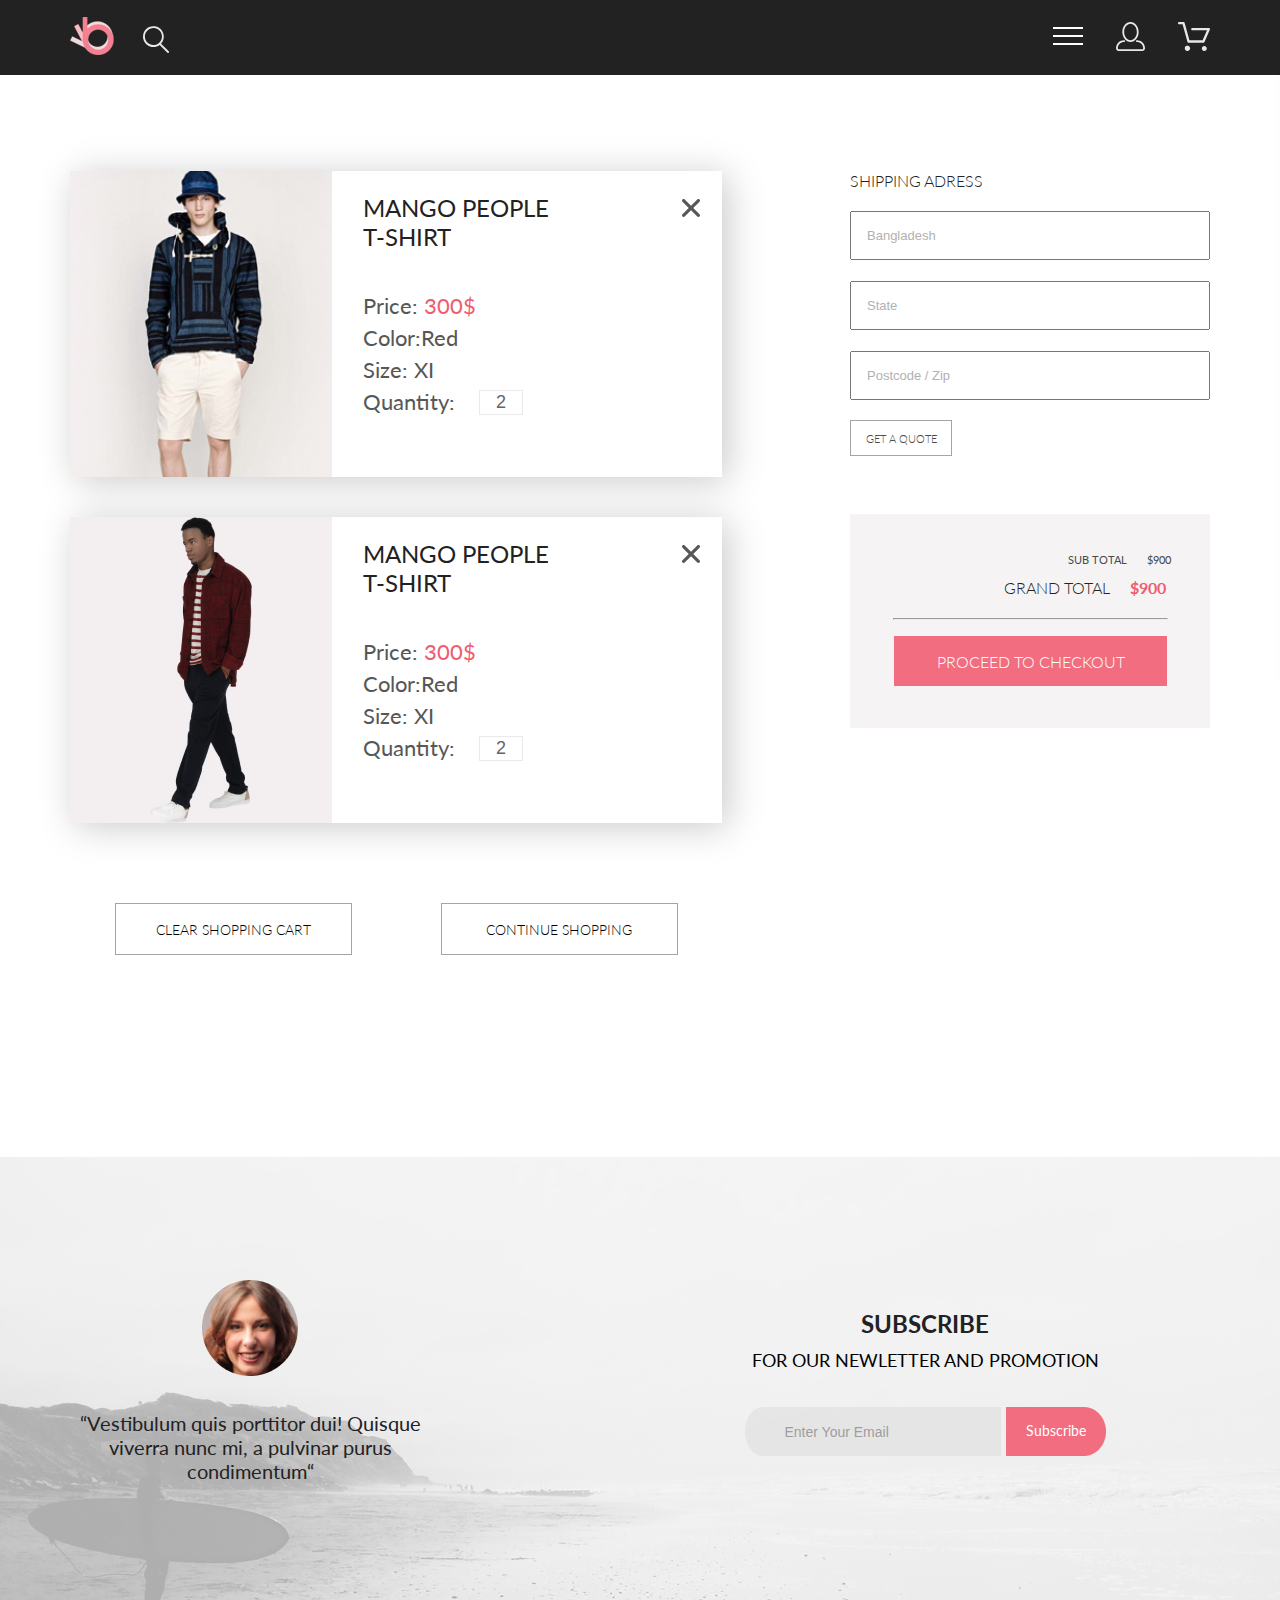
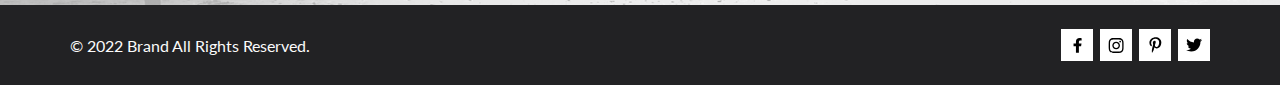
==== cart.html @ 1ca77658 "shop 5.6" ====
<!DOCTYPE html>
<html lang="en">

<head>
  <link rel="preconnect" href="https://fonts.googleapis.com">
  <link rel="preconnect" href="https://fonts.gstatic.com" crossorigin>
  <link href="https://fonts.googleapis.com/css2?family=Lato:wght@300;400;700;900&display=swap" rel="stylesheet">
  <meta charset="UTF-8">
  <meta http-equiv="X-UA-Compatible" content="IE=edge">
  <meta name="viewport" content="width=device-width, initial-scale=1.0">
  <title>Main page</title>
  <link rel="stylesheet" href="style.css">
</head>
<header class="header center">
  <div class="header_left">
    <a href="index.html"><img src="img/logo.png"></a>
    <div class="header_search">
      <input class="search" type="text" placeholder="What're we looking for ?">
      <input class="search_submit" type="submit">
    </div>
  </div>
  <div class="header_right">
    <input class="checkbox" type="checkbox">
    <div class="menu_btn">
      <span></span>
    </div>
    <div class="menu">
      <span class="menu_text">MENU</span>
      <ul><a href="catalog.html">Man</a>
        <li class="menu_list"><a class="menu_link" href="#">Accessories</a></li>
        <li class="menu_list"><a class="menu_link" href="#">Bags</a></li>
        <li class="menu_list"><a class="menu_link" href="#">Denim</a></li>
        <li class="menu_list"><a class="menu_link" href="#">T-Shirts</a></li>
      </ul>
      <ul><a href="product.html">Woman</a>
        <li class="menu_list"><a class="menu_link" href="#">Accessories</a></li>
        <li class="menu_list"><a class="menu_link" href="#">Jackets & Coats</a></li>
        <li class="menu_list"><a class="menu_link" href="#">Polos</a></li>
        <li class="menu_list"><a class="menu_link" href="#">T-Shirts</a></li>
      </ul>
      <ul><a href="#">Kids</a>
        <li class="menu_list"><a class="menu_link" href="#">Accessories</a></li>
        <li class="menu_list"><a class="menu_link" href="#">Jackets & Coats</a></li>
        <li class="menu_list"><a class="menu_link" href="#">Polos</a></li>
        <li class="menu_list"><a class="menu_link" href="#">T-Shirts</a></li>
        <li class="menu_list"><a class="menu_link" href="#">Shirts</a></li>
        <li class="menu_list"><a class="menu_link" href="#">Bags</a></li>
      </ul>
    </div>
    <a class="header_link" href="registration.html"><img src="img/login.svg"></a>
    <a class="header_link" href="cart.html"><img src="img/cart.svg" alt="cart"></a>
</header>
</div>
<div class="cart_content center">
  <div class="cart_card">
    <div class="cart">
      <img src="img/cart-img.jpg" alt="photo">
      <div class="cart_text">
        <a class="mango" href="product.html">MANGO PEOPLE T-SHIRT</a>
        <ul>
          <li>Price: <span class="price">300$</span></li>
          <li>Color:Red</li>
          <li>Size: XI</li>
          <li>Quantity: <input class="quantity" type="number" value="2"></li>
        </ul>
      </div>
      <div class="cart_close_btn"></div>
    </div>
    <div class="cart">
      <a class="cart_link" href="product.html"></a>
      <img class="cart_image" src="img/cart-img2.jpg" alt="photo">
      <div class="cart_text">
        <a class="mango" href="product.html">MANGO PEOPLE T-SHIRT</a>
        <ul>
          <li>Price: <span class="price">300$</span></li>
          <li>Color:Red</li>
          <li>Size: XI</li>
          <li>Quantity: <input class="quantity" type="number" value="2"></li>
        </ul>
      </div>
      <div class="cart_close_btn"></div>
    </div>
  </div>
  <div class="cart_form">
    <h2 class="cart_form_zag">SHIPPING ADRESS</h2>
    <input class="cart_form_text" type="text" name="sity" placeholder="Bangladesh">
    <input class="cart_form_text" type="text" name="state" placeholder="State">
    <input class="cart_form_text" type="text" name="zip" placeholder="Postcode / Zip">
    <a class="cart_form_but" href="#">GET A QUOTE</a>
    <div class="form_total">
      <div class="total_heading">
        <div class="sub_total">
          <h3>SUB TOTAL<span>$900</span></h3>
        </div>
        <div class="grand_total">
          <h2>GRAND TOTAL<span>$900</span></h2>
        </div>
      </div>
      <hr class="total_line">
      <a class="checkout_but" href="#">PROCEED TO CHECKOUT</a>
    </div>
  </div>
  <div class="cart_button_box center">
    <a class="cart_but" href="#">CLEAR SHOPPING CART</a>
    <a class="cart_but" href="#">CONTINUE SHOPPING</a>
  </div>
</div>
<footer class="center_footer center">
  <div class="center_footer_content_left">
    <img src="img/fotocontentleft.png" alt="photo">
    <p class="center_footer_text_left">“Vestibulum quis porttitor dui! Quisque viverra nunc mi, a pulvinar purus
      condimentum“</p>
  </div>
  <div class="center_footer_content_right">
    <h2 class="center_footer_content_zag">SUBSCRIBE</h2>
    <h3 class="center_footer_content_zag2">FOR OUR NEWLETTER AND PROMOTION</h3>
    <div class="form_subscribe"><input type="email" name="email" placeholder="Enter Your Email" class="input_icon">
      <a class="subscribe_button" href="#">Subscribe</a>
    </div>
  </div>
</footer>
<footer class="footer_bottom center">
  <div class="all_rights">&copy; 2022 Brand All Rights Reserved.</div>
  <div class="links_box">
    <a class="link" href="#"><svg width="9" height="15" viewBox="0 0 9 15" fill="none"
        xmlns="http://www.w3.org/2000/svg">
        <path
          d="M8.08836 8.28L8.50686 5.61602H5.89022V3.88729C5.89022 3.15847 6.25574 2.44806 7.42765 2.44806H8.61722V0.179975C8.61722 0.179975 7.53772 0 6.50561 0C4.35073 0 2.9422 1.27593 2.9422 3.5857V5.61602H0.546875V8.28H2.9422V14.72H5.89022V8.28H8.08836Z"
          fill="black" />
      </svg></a>
    <a class="link" href="#"><svg width="16" height="15" viewBox="0 0 16 15" fill="none"
        xmlns="http://www.w3.org/2000/svg">
        <path
          d="M8.13897 3.68159C6.02383 3.68159 4.31774 5.38491 4.31774 7.49663C4.31774 9.60835 6.02383 11.3117 8.13897 11.3117C10.2541 11.3117 11.9602 9.60835 11.9602 7.49663C11.9602 5.38491 10.2541 3.68159 8.13897 3.68159ZM8.13897 9.9769C6.77211 9.9769 5.65467 8.8646 5.65467 7.49663C5.65467 6.12866 6.76878 5.01636 8.13897 5.01636C9.50915 5.01636 10.6233 6.12866 10.6233 7.49663C10.6233 8.8646 9.50583 9.9769 8.13897 9.9769ZM13.0078 3.52554C13.0078 4.02026 12.6087 4.41538 12.1165 4.41538C11.621 4.41538 11.2252 4.01694 11.2252 3.52554C11.2252 3.03413 11.6243 2.63569 12.1165 2.63569C12.6087 2.63569 13.0078 3.03413 13.0078 3.52554ZM15.5386 4.42866C15.4821 3.23667 15.2094 2.18081 14.3347 1.31089C13.4634 0.440967 12.4058 0.168701 11.2119 0.108936C9.9814 0.039209 6.29321 0.039209 5.0627 0.108936C3.8721 0.165381 2.81453 0.437646 1.93987 1.30757C1.06522 2.17749 0.795836 3.23335 0.735973 4.42534C0.666134 5.65386 0.666134 9.33608 0.735973 10.5646C0.79251 11.7566 1.06522 12.8124 1.93987 13.6824C2.81453 14.5523 3.86878 14.8246 5.0627 14.8843C6.29321 14.9541 9.9814 14.9541 11.2119 14.8843C12.4058 14.8279 13.4634 14.5556 14.3347 13.6824C15.2061 12.8124 15.4788 11.7566 15.5386 10.5646C15.6085 9.33608 15.6085 5.65718 15.5386 4.42866ZM13.949 11.8828C13.6895 12.5335 13.1874 13.0349 12.5322 13.2972C11.5511 13.6857 9.22314 13.596 8.13897 13.596C7.05479 13.596 4.72348 13.6824 3.74573 13.2972C3.09389 13.0382 2.59171 12.5369 2.32898 11.8828C1.93987 10.9033 2.02967 8.57905 2.02967 7.49663C2.02967 6.41421 1.9432 4.08667 2.32898 3.1105C2.58838 2.45972 3.09056 1.95835 3.74573 1.69604C4.7268 1.30757 7.05479 1.39722 8.13897 1.39722C9.22314 1.39722 11.5545 1.31089 12.5322 1.69604C13.184 1.95503 13.6862 2.4564 13.949 3.1105C14.3381 4.08999 14.2483 6.41421 14.2483 7.49663C14.2483 8.57905 14.3381 10.9066 13.949 11.8828Z"
          fill="black" />
      </svg></a>
    <a href="#" class="link"><svg width="13" height="16" viewBox="0 0 13 16" fill="none"
        xmlns="http://www.w3.org/2000/svg">
        <path
          d="M6.74032 0.203125C3.55564 0.203125 0.408203 2.34063 0.408203 5.8C0.408203 8 1.63738 9.25 2.38233 9.25C2.68963 9.25 2.86655 8.3875 2.86655 8.14375C2.86655 7.85313 2.13091 7.23438 2.13091 6.025C2.13091 3.5125 4.03055 1.73125 6.4889 1.73125C8.60271 1.73125 10.1671 2.94062 10.1671 5.1625C10.1671 6.82187 9.50597 9.93437 7.36422 9.93437C6.59133 9.93437 5.93018 9.37188 5.93018 8.56563C5.93018 7.38438 6.74963 6.24062 6.74963 5.02187C6.74963 2.95312 3.835 3.32812 3.835 5.82812C3.835 6.35312 3.90018 6.93437 4.13298 7.4125C3.70463 9.26875 2.82931 12.0344 2.82931 13.9469C2.82931 14.5375 2.91311 15.1188 2.96899 15.7094C3.07452 15.8281 3.02175 15.8156 3.18316 15.7563C4.74757 13.6 4.69169 13.1781 5.3994 10.3562C5.78119 11.0875 6.76826 11.4812 7.55046 11.4812C10.8469 11.4812 12.3275 8.24688 12.3275 5.33125C12.3275 2.22813 9.66427 0.203125 6.74032 0.203125Z"
          fill="black" />
      </svg></a>
    <a href="#" class="link"><svg width="17" height="14" viewBox="0 0 17 14" fill="none"
        xmlns="http://www.w3.org/2000/svg">
        <path
          d="M14.417 3.74052C14.427 3.88264 14.427 4.0248 14.427 4.16692C14.427 8.50192 11.1498 13.4969 5.15986 13.4969C3.31448 13.4969 1.60022 12.9588 0.158203 12.0248C0.420396 12.0552 0.67247 12.0654 0.944752 12.0654C2.46741 12.0654 3.8691 11.5476 4.98843 10.6644C3.5565 10.6339 2.3565 9.68977 1.94305 8.39027C2.14475 8.4207 2.34642 8.44102 2.5582 8.44102C2.85063 8.44102 3.14308 8.40039 3.41533 8.32936C1.92291 8.02477 0.803551 6.70498 0.803551 5.11108V5.07048C1.23715 5.31414 1.74139 5.46642 2.2758 5.4867C1.39849 4.89786 0.823727 3.8928 0.823727 2.75573C0.823727 2.14661 0.985041 1.58823 1.26741 1.10092C2.87077 3.09077 5.28086 4.39023 7.98334 4.53239C7.93293 4.28873 7.90266 4.03495 7.90266 3.78114C7.90266 1.97402 9.35477 0.501953 11.1598 0.501953C12.0976 0.501953 12.9446 0.897891 13.5396 1.53748C14.2757 1.39536 14.9816 1.12123 15.6068 0.745609C15.3648 1.50705 14.8505 2.14664 14.1749 2.5527C14.8304 2.48167 15.4657 2.29889 16.0505 2.04511C15.6069 2.69483 15.0522 3.27348 14.417 3.74052Z"
          fill="black" />
      </svg></a>
  </div>
</footer>
</body>

</html>
---- style.css ----
@charset "UTF-8";
@-webkit-keyframes tracking-in-expand {
  0% {
    letter-spacing: -0.5em;
    opacity: 0;
  }
  40% {
    opacity: 0.6;
  }
  100% {
    opacity: 1;
  }
}

@keyframes tracking-in-expand {
  0% {
    letter-spacing: -0.5em;
    opacity: 0;
  }
  40% {
    opacity: 0.6;
  }
  100% {
    opacity: 1;
  }
}

@-webkit-keyframes fade-in-bck {
  0% {
    -webkit-transform: translateZ(80px);
    transform: translateZ(80px);
    opacity: 0;
  }
  100% {
    -webkit-transform: translateZ(0);
    transform: translateZ(0);
    opacity: 1;
  }
}

@keyframes fade-in-bck {
  0% {
    -webkit-transform: translateZ(80px);
    transform: translateZ(80px);
    opacity: 0;
  }
  100% {
    -webkit-transform: translateZ(0);
    transform: translateZ(0);
    opacity: 1;
  }
}

* {
  margin: 0;
  padding: 0;
}

body {
  font-family: "Lato", sans-serif;
}

a {
  text-decoration: none;
  font-style: normal;
  font-weight: 400;
  font-size: 16px;
  line-height: 19px;
  color: #f26376;
}

img {
  max-width: 100%;
}

.fashion {
  color: #f16d7f;
}

.center {
  padding-left: calc(50% - 570px);
  padding-right: calc(50% - 570px);
}

.header {
  min-height: 75px;
  background-color: #222222;
  display: -webkit-box;
  display: -ms-flexbox;
  display: flex;
  -webkit-box-orient: horizontal;
  -webkit-box-direction: normal;
      -ms-flex-direction: row;
          flex-direction: row;
  -ms-flex-wrap: wrap;
      flex-wrap: wrap;
  -webkit-box-pack: justify;
      -ms-flex-pack: justify;
          justify-content: space-between;
  -webkit-box-align: center;
      -ms-flex-align: center;
          align-items: center;
  position: -webkit-sticky;
  position: sticky;
  top: 0;
  z-index: 4;
}

.header_left {
  display: -webkit-box;
  display: -ms-flexbox;
  display: flex;
  position: relative;
  gap: 41px;
}

.search[type="text"] {
  height: 30px;
  font-size: 18px;
  display: inline-block;
  font-weight: 50;
  border: none;
  outline: none;
  color: #fff;
  padding: 3px;
  padding-left: 40px;
  width: 0;
  position: absolute;
  top: 5px;
  left: 70px;
  background: none;
  z-index: 2;
  -webkit-transition: width 0.4s cubic-bezier(0, 0.795, 0, 1);
  transition: width 0.4s cubic-bezier(0, 0.795, 0, 1);
  cursor: pointer;
}

.search[type="text"]:focus {
  width: 200px;
  z-index: 1;
  cursor: text;
}

.search_submit[type="submit"] {
  height: 30px;
  width: 30px;
  display: inline-block;
  color: red;
  background: url(img/search.svg) center center no-repeat;
  text-indent: -1000px;
  border: none;
  outline: none;
  position: absolute;
  top: 8px;
  left: 70px;
  z-index: 1;
  cursor: pointer;
  -webkit-transition: opacity 0.4s ease;
  transition: opacity 0.4s ease;
}

.header_right {
  display: -webkit-box;
  display: -ms-flexbox;
  display: flex;
  -webkit-box-pack: justify;
      -ms-flex-pack: justify;
          justify-content: space-between;
  gap: 33px;
}

.menu_btn {
  display: -webkit-box;
  display: -ms-flexbox;
  display: flex;
  top: 13px;
  left: 0;
  width: 30px;
  height: 30px;
  position: relative;
  z-index: 2;
}

.menu_btn > span,
.menu_btn > span::before,
.menu_btn > span::after {
  display: block;
  position: absolute;
  width: 100%;
  height: 2px;
  background-color: #fff;
  -webkit-transition-duration: 0.25s;
          transition-duration: 0.25s;
}

.menu_btn > span::before {
  content: "";
  top: -8px;
}

.menu_btn > span::after {
  content: "";
  top: 8px;
}

.checkbox:checked ~ .menu_btn > span {
  -webkit-transform: rotate(45deg);
          transform: rotate(45deg);
}

.checkbox:checked ~ .menu_btn > span::before {
  top: 0;
  -webkit-transform: rotate(0);
          transform: rotate(0);
}

.checkbox:checked ~ .menu_btn > span::after {
  top: 0;
  -webkit-transform: rotate(90deg);
          transform: rotate(90deg);
}

.menu li {
  list-style-type: none;
}

.menu_link {
  display: block;
  list-style-type: none;
  font-style: normal;
  font-weight: 400;
  font-size: 14px;
  line-height: 17px;
  color: #6f6e6e;
  margin-top: 12px;
  margin-bottom: 11px;
  padding-left: 22px;
}

.menu_link:hover {
  color: #f16d7f;
  -webkit-transition: all 0.5s;
  transition: all 0.5s;
}

.menu_text {
  font-style: normal;
  font-weight: 700;
  font-size: 14px;
  line-height: 17px;
  color: #000000;
  margin-bottom: 24px;
}

.menu {
  display: -webkit-box;
  display: -ms-flexbox;
  display: flex;
  -webkit-box-orient: vertical;
  -webkit-box-direction: normal;
      -ms-flex-direction: column;
          flex-direction: column;
  -webkit-box-pack: center;
      -ms-flex-pack: center;
          justify-content: center;
  position: fixed;
  -webkit-box-sizing: border-box;
          box-sizing: border-box;
  top: 75px;
  right: 0;
  width: 232px;
  padding: 32px;
  background: #ffffff;
  -webkit-transform: translate(110%);
          transform: translate(110%);
  -webkit-transition: -webkit-transform 0.5s;
  transition: -webkit-transform 0.5s;
  transition: transform 0.5s;
  transition: transform 0.5s, -webkit-transform 0.5s;
  -webkit-box-shadow: 6px 4px 35px rgba(0, 0, 0, 0.21);
          box-shadow: 6px 4px 35px rgba(0, 0, 0, 0.21);
  z-index: 1;
}

.checkbox {
  display: block;
  position: absolute;
  height: 30px;
  width: 30px;
  z-index: 3;
  opacity: 0;
  cursor: pointer;
}

.checkbox:checked ~ .menu {
  -webkit-transform: translate(0%);
          transform: translate(0%);
}

.top_content {
  background-color: #f1e4e6;
  padding-left: calc(50% - 800px);
  padding-right: calc(50% - 800px);
  display: -webkit-box;
  display: -ms-flexbox;
  display: flex;
}

.top_content_left {
  width: 50%;
}

.top_content_right {
  padding-left: 64px;
}

.top_content_zag {
  border-left: 12px solid #f16d7f;
  padding-left: 16px;
  margin-top: 48%;
  -webkit-animation: tracking-in-expand 1s cubic-bezier(0.215, 0.61, 0.355, 1) both;
          animation: tracking-in-expand 1s cubic-bezier(0.215, 0.61, 0.355, 1) both;
}

.top_content_title {
  font-style: normal;
  font-weight: 900;
  font-size: 48px;
  line-height: 58px;
  color: #222222;
}

.top_content_heading {
  font-style: normal;
  font-weight: 700;
  font-size: 32px;
  line-height: 38px;
  color: #222222;
}

.sale {
  display: -ms-grid;
  display: grid;
  gap: 30px;
  -ms-grid-columns: (1fr)[3];
      grid-template-columns: repeat(3, 1fr);
  margin-top: 64px;
  margin-bottom: 96px;
  opacity: 0;
  -webkit-transform: translateY(100%);
          transform: translateY(100%);
}

.sale.element-show {
  opacity: 1;
  -webkit-transition: all 1s;
  transition: all 1s;
  -webkit-transform: translateY(0%);
          transform: translateY(0%);
}

.sale_item {
  position: relative;
}

.sale_item_big {
  position: relative;
  grid-column: 1 / -1;
}

.sale_content {
  position: absolute;
  width: 100%;
  height: 100%;
  top: 0;
  left: 0;
  display: -webkit-box;
  display: -ms-flexbox;
  display: flex;
  -webkit-box-orient: vertical;
  -webkit-box-direction: normal;
      -ms-flex-direction: column;
          flex-direction: column;
  -webkit-box-pack: center;
      -ms-flex-pack: center;
          justify-content: center;
  -webkit-box-align: center;
      -ms-flex-align: center;
          align-items: center;
}

.sale_text {
  font-style: normal;
  font-weight: 400;
  font-size: 16px;
  line-height: 19px;
  text-align: center;
  color: #ffffff;
}

.sale_heading {
  font-style: normal;
  font-weight: 700;
  font-size: 24px;
  line-height: 29px;
  text-align: center;
  color: #f16d7f;
}

.featured_items {
  display: -ms-grid;
  display: grid;
  gap: 30px;
  -ms-grid-columns: (360px)[auto-fit];
      grid-template-columns: repeat(auto-fit, 360px);
  margin-top: 64px;
}

.button_cart {
  position: relative;
  display: none;
}

.featured_items_zag {
  text-align: center;
}

.featured_card_zag {
  display: block;
  font-style: normal;
  font-weight: 400;
  font-size: 13px;
  line-height: 16px;
  color: #000000;
  margin-top: 25px;
  margin-bottom: 16px;
  padding-left: 16px;
}

.featured_card_text {
  font-style: normal;
  font-weight: 300;
  font-size: 14px;
  line-height: 17px;
  color: #5d5d5d;
  margin-bottom: 16px;
  padding-left: 16px;
}

.featured_card_price {
  font-style: normal;
  font-weight: 400;
  font-size: 16px;
  line-height: 19px;
  color: #f16d7f;
  padding-left: 16px;
  padding-bottom: 19px;
}

.featured {
  font-style: normal;
  font-weight: 400;
  font-size: 30px;
  line-height: 36px;
}

.shop_for {
  font-style: normal;
  font-weight: 400;
  font-size: 14px;
  line-height: 17px;
  color: #9f9f9f;
  margin-bottom: 48px;
}

.items_card {
  position: relative;
  background: #f8f8f8;
}

.image_card {
  min-height: 420px;
  text-align: center;
  background: #f7e4e2;
}

.img_hover {
  height: 420px;
}

.items_card:hover .image_card {
  -webkit-filter: brightness(0.3);
          filter: brightness(0.3);
  -webkit-transition: all 0.5s;
  transition: all 0.5s;
}

.items_card:hover .add_cart {
  display: -webkit-box;
  display: -ms-flexbox;
  display: flex;
}

.add_cart:hover {
  -webkit-box-shadow: 0 0 3px #fff;
          box-shadow: 0 0 3px #fff;
}

.add_cart {
  position: absolute;
  top: 188px;
  left: 111px;
  width: 139px;
  height: 44px;
  gap: 11px;
  display: none;
  -webkit-box-pack: center;
      -ms-flex-pack: center;
          justify-content: center;
  -webkit-box-align: center;
      -ms-flex-align: center;
          align-items: center;
  border: 1px solid #fff;
  font-style: normal;
  font-weight: 400;
  font-size: 14px;
  line-height: 17px;
  color: #fff;
}

.browse_but {
  display: -webkit-box;
  display: -ms-flexbox;
  display: flex;
  -webkit-box-pack: center;
      -ms-flex-pack: center;
          justify-content: center;
}

.browse_button {
  display: inline-block;
  border: 1px solid #ff6a6a;
  padding: 15px 32px;
  margin-top: 48px;
}

.browse_button:hover {
  background-color: #f26376;
  font-style: normal;
  font-weight: 400;
  font-size: 16px;
  line-height: 19px;
  color: #ffffff;
  -webkit-transition: all 0.5s;
  transition: all 0.5s;
}

.top_footer {
  display: -ms-grid;
  display: grid;
  -ms-grid-columns: (1fr)[3];
      grid-template-columns: repeat(3, 1fr);
  gap: 30px;
  min-height: 341px;
  background: #222224;
  margin-top: 96px;
}

.top_footer_content {
  display: -webkit-box;
  display: -ms-flexbox;
  display: flex;
  -webkit-box-orient: vertical;
  -webkit-box-direction: normal;
      -ms-flex-direction: column;
          flex-direction: column;
  -webkit-box-pack: center;
      -ms-flex-pack: center;
          justify-content: center;
  -webkit-box-align: center;
      -ms-flex-align: center;
          align-items: center;
}

.top_footer_content_zag {
  font-style: normal;
  font-weight: 400;
  font-size: 19.96px;
  line-height: 24px;
  color: #fbfbfb;
  margin-top: 28px;
}

.top_footer_content_text {
  font-style: normal;
  font-weight: 300;
  font-size: 13.972px;
  line-height: 17px;
  text-align: center;
  color: #fbfbfb;
  margin-top: 16px;
}

.center_footer {
  display: -ms-grid;
  display: grid;
  -ms-grid-columns: (1fr)[2];
      grid-template-columns: repeat(2, 1fr);
  -ms-flex-line-pack: center;
      align-content: center;
  min-height: 448px;
  background-image: url(img/center_footer_background.png);
  background-repeat: no-repeat;
  background-size: cover;
  background-position: center bottom;
}

.center_footer_content_left {
  display: -webkit-box;
  display: -ms-flexbox;
  display: flex;
  -ms-flex-wrap: wrap;
      flex-wrap: wrap;
  -webkit-box-pack: center;
      -ms-flex-pack: center;
          justify-content: center;
  -ms-flex-line-pack: center;
      align-content: center;
  max-width: 360px;
}

.center_footer_text_left {
  max-width: 360px;
  font-style: normal;
  font-weight: 400;
  font-size: 20px;
  line-height: 24px;
  text-align: center;
  color: #222224;
  margin-top: 35px;
}

.center_footer_content_right {
  display: -webkit-box;
  display: -ms-flexbox;
  display: flex;
  -ms-flex-wrap: wrap;
      flex-wrap: wrap;
  -webkit-box-pack: center;
      -ms-flex-pack: center;
          justify-content: center;
  -ms-flex-line-pack: center;
      align-content: center;
  -webkit-box-orient: vertical;
  -webkit-box-direction: normal;
      -ms-flex-direction: column;
          flex-direction: column;
  min-height: 155px;
}

.center_footer_content_zag {
  font-style: normal;
  font-weight: 700;
  font-size: 24px;
  line-height: 167.2%;
  text-align: center;
  color: #222224;
}

.center_footer_content_zag2 {
  font-style: normal;
  font-weight: 400;
  font-size: 18px;
  line-height: 167.2%;
  text-align: center;
}

.input_icon {
  border: none;
  background: url(img/input.icon.png) no-repeat;
  padding: 17px 40px;
  font-style: normal;
  font-weight: 400;
  font-size: 14px;
  line-height: 17px;
  color: #222224;
  opacity: 0.67;
}

.input_icon:focus {
  outline: 0;
  outline-offset: 0;
}

.form_subscribe {
  display: -webkit-box;
  display: -ms-flexbox;
  display: flex;
  margin-top: 32px;
}

.subscribe_button {
  background-image: url(img/subscribe.png);
  background-repeat: no-repeat;
  text-align: center;
  font-style: normal;
  font-weight: 400;
  font-size: 14px;
  line-height: 47px;
  color: #ffffff;
  width: 100px;
  -webkit-transition: all 0.3s ease-out;
  transition: all 0.3s ease-out;
}

.subscribe_button:hover {
  -webkit-transform: translate(10px, 0px);
          transform: translate(10px, 0px);
}

.footer_bottom {
  display: -webkit-box;
  display: -ms-flexbox;
  display: flex;
  -webkit-box-pack: justify;
      -ms-flex-pack: justify;
          justify-content: space-between;
  -webkit-box-align: center;
      -ms-flex-align: center;
          align-items: center;
  min-height: 80px;
  background: #222224;
}

.all_rights {
  display: -webkit-box;
  display: -ms-flexbox;
  display: flex;
  font-style: normal;
  font-weight: 400;
  font-size: 16px;
  line-height: 19px;
  color: #fbfbfb;
}

.links_box {
  display: -ms-grid;
  display: grid;
  -ms-grid-columns: (1fr)[4];
      grid-template-columns: repeat(4, 1fr);
  gap: 7px;
}

.link {
  display: -webkit-box;
  display: -ms-flexbox;
  display: flex;
  -webkit-box-pack: center;
      -ms-flex-pack: center;
          justify-content: center;
  -webkit-box-align: center;
      -ms-flex-align: center;
          align-items: center;
  width: 32px;
  height: 32px;
  background-color: #fff;
}

.link:hover {
  background-color: #f26376;
  fill: white;
}

.link:hover path {
  fill: white;
}

/*Страница Catalog*/
.arrivals {
  display: -webkit-box;
  display: -ms-flexbox;
  display: flex;
  -webkit-box-align: center;
      -ms-flex-align: center;
          align-items: center;
  -webkit-box-pack: justify;
      -ms-flex-pack: justify;
          justify-content: space-between;
  min-height: 148px;
  background: #f8f3f4;
}

.new_arr {
  font-style: normal;
  font-weight: 400;
  font-size: 24px;
  line-height: 29px;
  color: #f16d7f;
}

.breadcrumb ul {
  display: -webkit-box;
  display: -ms-flexbox;
  display: flex;
  list-style-type: none;
  margin: 5px;
}

.breadcrumb li {
  font-style: normal;
  font-weight: 300;
  font-size: 14px;
  line-height: 17px;
  color: #636363;
}

.breadcrumb li:last-child a {
  color: #f16d7f;
  font-weight: 700;
}

.breadcrumb li:not(:last-child)::after {
  content: "/";
  padding-right: 8px;
  padding-left: 8px;
}

.breadcrumb a {
  font-style: normal;
  font-weight: 300;
  font-size: 14px;
  line-height: 17px;
  color: #636363;
}

.breadcrumb a:hover {
  color: #f16d7f;
  -webkit-transition: all 0.5s;
  transition: all 0.5s;
}

summary {
  display: block;
}

summary::-webkit-details-marker {
  display: none;
}

.navbar {
  display: -ms-grid;
  display: grid;
  -ms-grid-columns: (1fr)[3];
      grid-template-columns: repeat(3, 1fr);
  gap: 40px;
  margin-top: 51px;
}

.filter_box {
  display: -webkit-box;
  display: -ms-flexbox;
  display: flex;
  position: relative;
  cursor: pointer;
  max-width: 85px;
}

.filter_box .main_s {
  list-style: none;
  font-style: normal;
  font-weight: 600;
  font-size: 14px;
  line-height: 17px;
  color: #000000;
  outline: none;
}

.filter_box .filter_content {
  position: absolute;
  top: 0px;
  padding: 16px;
  -webkit-box-sizing: border-box;
          box-sizing: border-box;
  min-inline-size: -webkit-max-content;
  min-inline-size: -moz-max-content;
  min-inline-size: max-content;
  background-color: #fff;
  -webkit-box-shadow: 6px 4px 35px rgba(0, 0, 0, 0.21);
          box-shadow: 6px 4px 35px rgba(0, 0, 0, 0.21);
  min-height: 190px;
  min-width: 360px;
  z-index: 2;
}

.filter_content details[open] {
  color: #ef5b70;
}

.filter_box details[open] .main_s::before {
  position: fixed;
  top: 0;
  right: 0;
  bottom: 0;
  left: 0;
  content: "";
  cursor: default;
}

.filter_box li {
  list-style-type: none;
  margin: 11px;
}

.filter_link {
  font-style: normal;
  font-weight: 400;
  font-size: 14px;
  line-height: 17px;
  color: #6f6e6e;
  margin-left: 33px;
}

.filter_link:hover {
  color: #ef5b70;
}

.filter_zag {
  font-style: normal;
  font-weight: 600;
  font-size: 14px;
  line-height: 17px;
  color: #ef5b70;
}

.filter_but {
  display: -webkit-box;
  display: -ms-flexbox;
  display: flex;
  font-style: normal;
  font-weight: 400;
  font-size: 14px;
  line-height: 17px;
  padding: 11px;
  border-left: 5px solid #ef5b70;
  border-bottom: 1px solid #ebebeb;
  outline: none;
}

.filter_box_center {
  display: -webkit-box;
  display: -ms-flexbox;
  display: flex;
  position: relative;
}

.filter_box_center summary {
  outline: none;
  cursor: pointer;
}

.filter_box_trending {
  display: -webkit-box;
  display: -ms-flexbox;
  display: flex;
  font-style: normal;
  font-weight: 400;
  font-size: 14px;
  line-height: 17px;
  color: #6f6e6e;
}

.filter_box_size {
  display: -webkit-box;
  display: -ms-flexbox;
  display: flex;
  font-style: normal;
  font-weight: 400;
  font-size: 14px;
  line-height: 17px;
  color: #6f6e6e;
  margin-left: 20px;
  margin-right: 20px;
}

.filter_box_size .filter_box_size_content {
  position: absolute;
  width: 80px;
  height: 103px;
  top: 25px;
  left: 140px;
  min-inline-size: -webkit-max-content;
  min-inline-size: -moz-max-content;
  min-inline-size: max-content;
  padding: 9px;
  z-index: 2;
  background: #ffffff;
  -webkit-box-shadow: 6px 4px 35px rgba(0, 0, 0, 0.21);
          box-shadow: 6px 4px 35px rgba(0, 0, 0, 0.21);
}

.filter_box_size li {
  list-style-type: none;
  margin: 9px;
}

.size_checkbox {
  margin-right: 10px;
}

.filter_box_price {
  display: -webkit-box;
  display: -ms-flexbox;
  display: flex;
  font-style: normal;
  font-weight: 400;
  font-size: 14px;
  line-height: 17px;
  color: #6f6e6e;
}

.filter_box_price_content {
  position: absolute;
  right: 65px;
}

.pagination_box {
  display: -webkit-box;
  display: -ms-flexbox;
  display: flex;
  -webkit-box-pack: center;
      -ms-flex-pack: center;
          justify-content: center;
  -webkit-box-align: center;
      -ms-flex-align: center;
          align-items: center;
  margin-top: 48px;
}

.pagination_link {
  margin: 12px;
  font-style: normal;
  font-weight: 300;
  font-size: 16px;
  line-height: 19px;
  color: #c4c4c4;
}

.pagination_link:hover {
  color: #ef5b70;
}

.pagination {
  display: -webkit-box;
  display: -ms-flexbox;
  display: flex;
  -webkit-box-pack: center;
      -ms-flex-pack: center;
          justify-content: center;
  -webkit-box-align: center;
      -ms-flex-align: center;
          align-items: center;
  width: 283px;
  height: 44px;
  border: 1px solid #ebebeb;
  border-radius: 5px;
}

/*Страница Registration*/
.registration {
  display: -webkit-box;
  display: -ms-flexbox;
  display: flex;
  -webkit-box-align: center;
      -ms-flex-align: center;
          align-items: center;
  -webkit-box-pack: justify;
      -ms-flex-pack: justify;
          justify-content: space-between;
  min-height: 148px;
  background: #f8f3f4;
  margin-bottom: 132px;
}

.reg {
  font-style: normal;
  font-weight: 400;
  font-size: 24px;
  line-height: 29px;
  color: #f16d7f;
}

.main_form {
  display: -webkit-box;
  display: -ms-flexbox;
  display: flex;
  -webkit-box-pack: justify;
      -ms-flex-pack: justify;
          justify-content: space-between;
  -webkit-box-align: baseline;
      -ms-flex-align: baseline;
          align-items: baseline;
}

.form {
  display: -webkit-box;
  display: -ms-flexbox;
  display: flex;
  -webkit-box-orient: vertical;
  -webkit-box-direction: normal;
      -ms-flex-direction: column;
          flex-direction: column;
  max-width: 360px;
}

.label_text {
  width: 360px;
  height: 45px;
  margin-bottom: 20px;
  border: 1px solid #a4a4a4;
  padding-left: 17px;
  outline: none;
}

.text_form {
  font-style: normal;
  font-weight: 300;
  font-size: 16px;
  line-height: 19px;
  color: #222222;
  margin-bottom: 20px;
}

.label_text::-webkit-input-placeholder {
  font-style: normal;
  font-weight: 300;
  font-size: 13px;
  line-height: 16px;
  color: #b1b1b1;
}

.label_text:-ms-input-placeholder {
  font-style: normal;
  font-weight: 300;
  font-size: 13px;
  line-height: 16px;
  color: #b1b1b1;
}

.label_text::-ms-input-placeholder {
  font-style: normal;
  font-weight: 300;
  font-size: 13px;
  line-height: 16px;
  color: #b1b1b1;
}

.label_text::placeholder {
  font-style: normal;
  font-weight: 300;
  font-size: 13px;
  line-height: 16px;
  color: #b1b1b1;
}

.radio_box {
  display: -webkit-box;
  display: -ms-flexbox;
  display: flex;
  margin-top: 32px;
  margin-bottom: 35px;
}

.gender {
  font-style: normal;
  font-weight: 300;
  font-size: 11px;
  line-height: 13px;
  color: #000000;
  margin-left: 10px;
  margin-right: 20px;
}

.form_info {
  display: -webkit-box;
  display: -ms-flexbox;
  display: flex;
  -webkit-box-orient: vertical;
  -webkit-box-direction: normal;
      -ms-flex-direction: column;
          flex-direction: column;
  font-style: normal;
  font-weight: 300;
  font-size: 13px;
  line-height: 16px;
  color: #b1b1b1;
  max-width: 652px;
}

.join_but {
  display: -webkit-box;
  display: -ms-flexbox;
  display: flex;
  -webkit-box-align: center;
      -ms-flex-align: center;
          align-items: center;
  -webkit-box-pack: center;
      -ms-flex-pack: center;
          justify-content: center;
  margin-top: 39px;
  background: #f16d7f;
  font-style: normal;
  font-weight: 400;
  font-size: 14px;
  line-height: 17px;
  color: #ffffff;
  width: 167px;
  height: 50px;
  -webkit-transition: all 0.3s ease-out;
  transition: all 0.3s ease-out;
}

.join_but:hover {
  -webkit-transform: translate(10px, 0px);
  transform: translate(10px, 0px);
}

.info_zag {
  font-style: normal;
  font-weight: 300;
  font-size: 24px;
  line-height: 29px;
  color: #000000;
  margin-bottom: 22px;
}

.info_text {
  font-style: normal;
  font-weight: 300;
  font-size: 24px;
  line-height: 29px;
  color: #000000;
  margin-bottom: 21px;
}

/*Страница корзины*/
.cart_content {
  display: -ms-grid;
  display: grid;
  -ms-grid-columns: (1fr)[2];
      grid-template-columns: repeat(2, 1fr);
  margin-top: 96px;
  margin-bottom: 73px;
}

.cart_card {
  display: -webkit-box;
  display: -ms-flexbox;
  display: flex;
  -ms-flex-wrap: wrap;
      flex-wrap: wrap;
  max-width: 652px;
  margin-bottom: 40px;
  margin-right: 128px;
}

.cart {
  display: -webkit-box;
  display: -ms-flexbox;
  display: flex;
  -ms-flex-wrap: wrap;
      flex-wrap: wrap;
  position: relative;
  min-width: 652px;
  min-height: 306px;
  margin-bottom: 40px;
  -webkit-box-shadow: 6px 4px 35px rgba(0, 0, 0, 0.21);
          box-shadow: 6px 4px 35px rgba(0, 0, 0, 0.21);
  -webkit-transition: all 0.5s ease-out;
  transition: all 0.5s ease-out;
}

.cart:hover {
  -webkit-transform: scale(1.05);
  transform: scale(1.05);
}

.cart_link {
  display: block;
}

.cart_text {
  margin-left: 31px;
  margin-top: 22px;
  padding-bottom: 62px;
}

.cart_close_btn {
  position: absolute;
  top: 28px;
  right: 22px;
  width: 18px;
  height: 18px;
  cursor: pointer;
  background-image: url(img/close.svg);
}

.cart_text ul {
  display: -webkit-box;
  display: -ms-flexbox;
  display: flex;
  -webkit-box-orient: vertical;
  -webkit-box-direction: normal;
      -ms-flex-direction: column;
          flex-direction: column;
  list-style-type: none;
  margin-top: 42px;
  gap: 6px;
  font-style: normal;
  font-weight: 400;
  font-size: 22px;
  line-height: 26px;
  color: #575757;
}

.cart_text li:last-child {
  display: -webkit-box;
  display: -ms-flexbox;
  display: flex;
  -webkit-box-align: center;
      -ms-flex-align: center;
          align-items: center;
  gap: 24px;
}

.mango {
  display: block;
  max-width: 200px;
  font-style: normal;
  font-weight: 400;
  font-size: 24px;
  line-height: 29px;
  color: #222222;
}

.price {
  font-style: normal;
  font-weight: 400;
  font-size: 22px;
  line-height: 26px;
  color: #ef5b70;
}

.quantity {
  display: -webkit-box;
  display: -ms-flexbox;
  display: flex;
  text-align: center;
  width: 44px;
  height: 25px;
  outline: none;
  border: 1px solid #eaeaea;
  font-style: normal;
  font-weight: 400;
  font-size: 18px;
  line-height: 22px;
  color: #656565;
  size: 22px;
  -webkit-box-sizing: border-box;
          box-sizing: border-box;
}

input[type="number"]::-webkit-inner-spin-button,
input[type="number"]::-webkit-outer-spin-button {
  -webkit-appearance: none;
  -moz-appearance: none;
  appearance: none;
  margin: 0;
}

.cart_button_box {
  display: -webkit-box;
  display: -ms-flexbox;
  display: flex;
  max-width: 652px;
  -ms-flex-pack: distribute;
      justify-content: space-around;
  margin-bottom: 129px;
}

.cart_but {
  display: -webkit-box;
  display: -ms-flexbox;
  display: flex;
  -webkit-box-pack: center;
      -ms-flex-pack: center;
          justify-content: center;
  -webkit-box-align: center;
      -ms-flex-align: center;
          align-items: center;
  font-style: normal;
  font-weight: 300;
  font-size: 14px;
  line-height: 17px;
  color: #000000;
  border: 1px solid #a4a4a4;
  width: 235px;
  height: 50px;
}

.cart_form {
  display: -webkit-box;
  display: -ms-flexbox;
  display: flex;
  -webkit-box-orient: vertical;
  -webkit-box-direction: normal;
      -ms-flex-direction: column;
          flex-direction: column;
}

.cart_form_text {
  display: -webkit-box;
  display: -ms-flexbox;
  display: flex;
  margin-top: 21px;
  max-height: 44px;
  outline: none;
  padding: 15px;
}

.cart_form_text::-webkit-input-placeholder {
  font-style: normal;
  font-weight: 300;
  font-size: 13px;
  line-height: 16px;
  color: #b1b1b1;
}

.cart_form_text:-ms-input-placeholder {
  font-style: normal;
  font-weight: 300;
  font-size: 13px;
  line-height: 16px;
  color: #b1b1b1;
}

.cart_form_text::-ms-input-placeholder {
  font-style: normal;
  font-weight: 300;
  font-size: 13px;
  line-height: 16px;
  color: #b1b1b1;
}

.cart_form_text::placeholder {
  font-style: normal;
  font-weight: 300;
  font-size: 13px;
  line-height: 16px;
  color: #b1b1b1;
}

.cart_form_zag {
  font-style: normal;
  font-weight: 300;
  font-size: 16px;
  line-height: 19px;
  color: #222222;
}

.cart_form_but {
  display: -webkit-box;
  display: -ms-flexbox;
  display: flex;
  -webkit-box-align: center;
      -ms-flex-align: center;
          align-items: center;
  -webkit-box-pack: center;
      -ms-flex-pack: center;
          justify-content: center;
  font-style: normal;
  font-weight: 300;
  font-size: 11px;
  line-height: 13px;
  color: #4a4a4a;
  border: 1px solid #a4a4a4;
  min-width: 100px;
  min-height: 34px;
  margin-right: auto;
  margin-top: 20px;
}

.form_total {
  display: -webkit-box;
  display: -ms-flexbox;
  display: flex;
  position: relative;
  margin-top: 58px;
  background: #f5f3f3;
  min-width: 360px;
  min-height: 214px;
}

.checkout_but {
  position: absolute;
  top: 122px;
  left: 44px;
  display: -webkit-box;
  display: -ms-flexbox;
  display: flex;
  -webkit-box-pack: center;
      -ms-flex-pack: center;
          justify-content: center;
  -webkit-box-align: center;
      -ms-flex-align: center;
          align-items: center;
  background: #f16d7f;
  font-style: normal;
  font-weight: 300;
  font-size: 16px;
  line-height: 19px;
  color: #ffffff;
  width: 273px;
  height: 50px;
}

.sub_total h3 {
  position: absolute;
  top: 39px;
  left: 218px;
  font-style: normal;
  font-weight: 400;
  font-size: 11px;
  line-height: 13px;
  color: #4a4a4a;
  margin-bottom: 12px;
}

.sub_total span {
  margin-left: 20px;
}

.grand_total h2 {
  position: absolute;
  top: 64px;
  left: 154px;
  font-style: normal;
  font-weight: 300;
  font-size: 16px;
  line-height: 19px;
  color: #222222;
}

.grand_total span {
  margin-left: 20px;
  color: #ef5b70;
  font-weight: 700;
}

.total_line {
  position: absolute;
  top: 104px;
  left: 43px;
  display: -webkit-box;
  display: -ms-flexbox;
  display: flex;
  min-width: 273px;
}

/*Страница продукты*/
.product_items {
  display: -ms-grid;
  display: grid;
  -ms-grid-columns: (1fr)[3];
      grid-template-columns: repeat(3, 1fr);
  gap: 30px;
  margin-bottom: 128px;
}

.slider {
  min-height: 777px;
  background: #f7f7f7;
  position: relative;
  display: -webkit-box;
  display: -ms-flexbox;
  display: flex;
  -webkit-box-pack: center;
      -ms-flex-pack: center;
          justify-content: center;
  -webkit-box-align: center;
      -ms-flex-align: center;
          align-items: center;
}

.slider .slider_img {
  -webkit-animation: fade-in-bck 1s cubic-bezier(0.39, 0.575, 0.565, 1) both;
          animation: fade-in-bck 1s cubic-bezier(0.39, 0.575, 0.565, 1) both;
}

.arrow_left {
  display: -webkit-box;
  display: -ms-flexbox;
  display: flex;
  -webkit-box-pack: center;
      -ms-flex-pack: center;
          justify-content: center;
  -webkit-box-align: center;
      -ms-flex-align: center;
          align-items: center;
  position: absolute;
  top: 365px;
  left: 0;
  width: 47px;
  height: 47px;
  background: rgba(42, 42, 42, 0.15);
  cursor: pointer;
}

.arrow_left :hover {
  fill: #ef5b70;
  -webkit-transition: all 0.5s;
  transition: all 0.5s;
}

.arrow_right {
  display: -webkit-box;
  display: -ms-flexbox;
  display: flex;
  -webkit-box-pack: center;
      -ms-flex-pack: center;
          justify-content: center;
  -webkit-box-align: center;
      -ms-flex-align: center;
          align-items: center;
  position: absolute;
  top: 365px;
  right: 0;
  width: 47px;
  height: 47px;
  background: rgba(42, 42, 42, 0.15);
  cursor: pointer;
}

.arrow_right :hover {
  fill: #ef5b70;
  -webkit-transition: all 0.5s;
  transition: all 0.5s;
}

.product_info {
  display: -webkit-box;
  display: -ms-flexbox;
  display: flex;
  -webkit-box-orient: vertical;
  -webkit-box-direction: normal;
      -ms-flex-direction: column;
          flex-direction: column;
  -webkit-box-align: center;
      -ms-flex-align: center;
          align-items: center;
  max-width: 1140px;
  background-color: #fff;
  border: 1px solid #eaeaea;
  padding-top: 64px;
  padding-bottom: 64px;
  margin: -65px auto 0;
  position: relative;
  z-index: 2;
  margin-bottom: 130px;
  opacity: 0;
  -webkit-transform: translateY(100%);
          transform: translateY(100%);
}

.product_info .woman {
  font-style: normal;
  font-weight: 300;
  font-size: 14px;
  line-height: 17px;
  color: #f16d7f;
}

.product_info .product_info_line {
  background: #ef5b70;
  height: 3px;
  width: 63px;
  border: none;
  margin-top: 12px;
  margin-bottom: 12px;
}

.product_info .moschino {
  font-style: normal;
  font-weight: 300;
  font-size: 18px;
  line-height: 22px;
  color: #4d4d4d;
}

.product_info .product_info_text {
  font-style: normal;
  font-weight: 300;
  font-size: 14px;
  line-height: 17px;
  text-align: center;
  color: #5e5e5e;
  max-width: 555px;
  margin-top: 48px;
}

.product_info .product_info_text_price {
  font-style: normal;
  font-weight: 300;
  font-size: 24px;
  line-height: 29px;
  color: #ef5b70;
  margin-top: 33px;
}

.product_info .product_info_line_big {
  width: 641px;
  border: 1px solid #eaeaea;
  margin-top: 65px;
  margin-bottom: 65px;
}

.product_info .add_to_cart {
  display: -webkit-box;
  display: -ms-flexbox;
  display: flex;
  -webkit-box-pack: center;
      -ms-flex-pack: center;
          justify-content: center;
  -webkit-box-align: center;
      -ms-flex-align: center;
          align-items: center;
  width: 211px;
  height: 47px;
  border: 1px solid #ff6a6a;
  background: #ffffff;
  font-style: normal;
  font-weight: 400;
  font-size: 16px;
  line-height: 19px;
  color: #f26376;
  margin-top: 64px;
  gap: 22px;
  -webkit-transition: all 0.3s;
  transition: all 0.3s;
}

.product_info .add_to_cart:hover {
  background: #f26376;
  color: #fff;
}

.product_info .add_to_cart:hover path {
  fill: white;
}

.product_info.element-show {
  opacity: 1;
  -webkit-transition: 1.5s;
  transition: 1.5s;
  -webkit-transform: translateY(0%);
          transform: translateY(0%);
}

/*Медиа-запросы*/
@media (max-width: 1024px) {
  .center {
    padding-left: calc(50% - 368px);
    padding-right: calc(50% - 368px);
  }
  .top_content_zag {
    margin-top: 0;
    width: 311px;
  }
  .top_content_right {
    display: -webkit-box;
    display: -ms-flexbox;
    display: flex;
    -webkit-box-align: center;
        -ms-flex-align: center;
            align-items: center;
    padding-left: 39px;
  }
  .top_content_title {
    font-size: 44px;
    line-height: 53px;
  }
  .top_content_heading {
    font-size: 24px;
    line-height: 29px;
  }
  .featured_items {
    gap: 16px;
  }
  .sale {
    gap: 20px;
  }
  .top_footer {
    margin-top: 65px;
  }
  .top_footer {
    -ms-grid-rows: (1fr)[3];
        grid-template-rows: repeat(3, 1fr);
    -ms-grid-columns: none;
        grid-template-columns: none;
    -webkit-box-pack: center;
        -ms-flex-pack: center;
            justify-content: center;
    gap: 48px;
    padding-top: 48px;
    padding-bottom: 48px;
  }
  .top_footer_content {
    max-width: 360px;
    max-height: 134px;
  }
  .center_footer {
    -ms-grid-rows: (1fr)[2];
        grid-template-rows: repeat(2, 1fr);
    -ms-grid-columns: none;
        grid-template-columns: none;
    -webkit-box-pack: center;
        -ms-flex-pack: center;
            justify-content: center;
    gap: 48px;
  }
  .center_footer_content_left {
    margin-top: 64px;
  }
  .center_footer_content_right {
    margin-bottom: 140px;
  }
  .center_footer_text_left {
    margin-top: 30px;
  }
  .form_subscribe {
    margin-top: 27px;
  }
  .all_rights {
    margin-left: 16px;
  }
  .links_box {
    margin-right: 16px;
  }
}

@media (max-width: 767px) {
  .center {
    padding-left: calc(50% - 172px);
    padding-right: calc(50% - 172px);
  }
  .header_link {
    display: none;
  }
  .sale {
    -ms-grid-columns: (1fr)[1];
        grid-template-columns: repeat(1, 1fr);
    -webkit-box-pack: center;
        -ms-flex-pack: center;
            justify-content: center;
    -webkit-transform: none !important;
            transform: none !important;
    -webkit-animation: none !important;
            animation: none !important;
    -webkit-transition: none !important;
    transition: none !important;
  }
  .top_content {
    min-height: 375px;
    -webkit-box-align: baseline;
        -ms-flex-align: baseline;
            align-items: baseline;
    -webkit-box-pack: center;
        -ms-flex-pack: center;
            justify-content: center;
  }
  .top_content_left {
    display: none;
  }
  .top_content_zag {
    margin-top: 148px;
  }
  .checkbox:checked ~ .menu {
    -webkit-transform: translate(0%);
            transform: translate(0%);
  }
  .sale_item {
    width: 360px;
    height: 260px;
  }
  .sale_item_big {
    max-width: 360px;
    min-height: 111px;
  }
  .featured_items {
    -webkit-box-pack: center;
        -ms-flex-pack: center;
            justify-content: center;
  }
  .links_box {
    display: none;
  }
  .footer_bottom {
    -webkit-box-pack: center;
        -ms-flex-pack: center;
            justify-content: center;
  }
}
/*# sourceMappingURL=style.css.map */
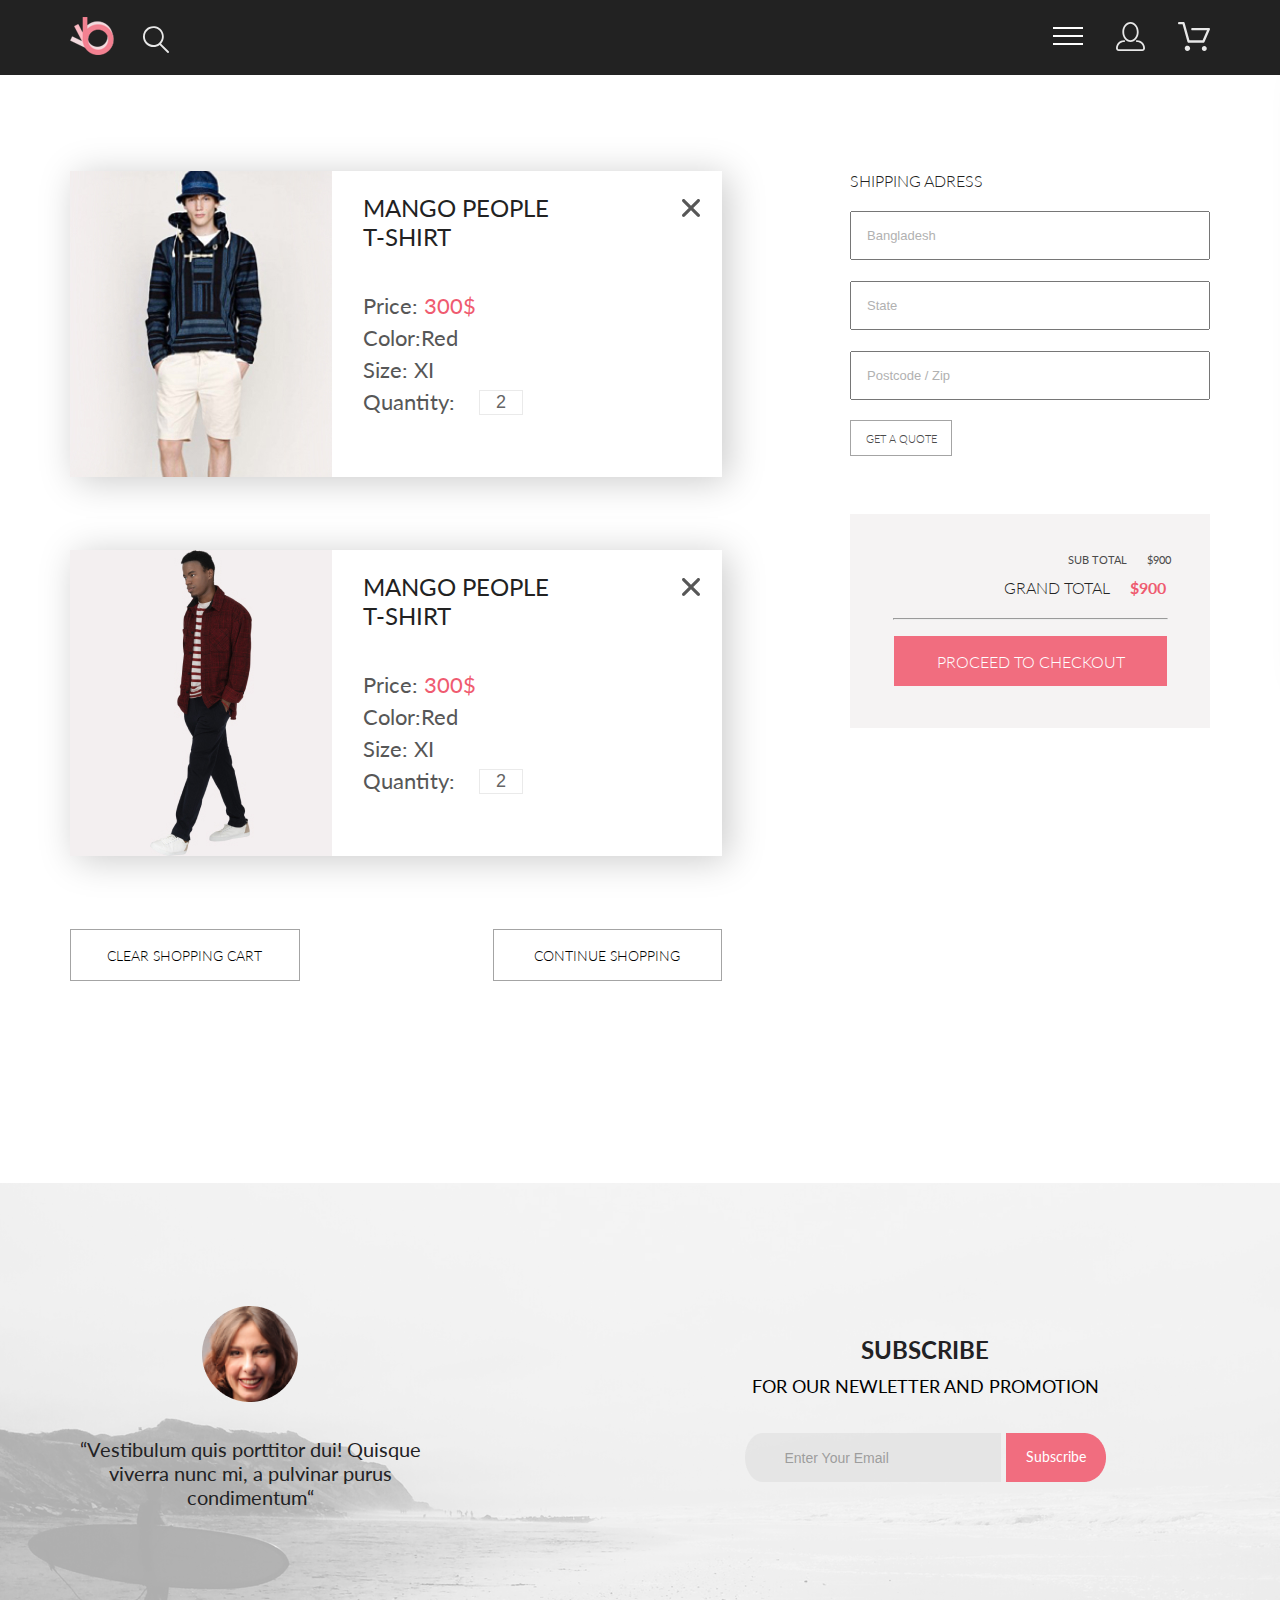
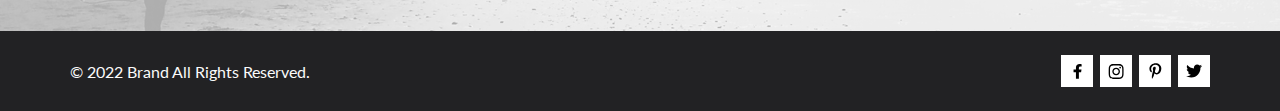
==== commit 59aa114c: "shop 5.9" ====
--- a/cart.html
+++ b/cart.html
@@ -80,6 +80,10 @@
       </div>
       <div class="cart_close_btn"></div>
     </div>
+    <div class="cart_button_box center">
+      <a class="cart_but" href="#">CLEAR SHOPPING CART</a>
+      <a class="cart_but" href="#">CONTINUE SHOPPING</a>
+    </div>
   </div>
   <div class="cart_form">
     <h2 class="cart_form_zag">SHIPPING ADRESS</h2>
@@ -99,10 +103,6 @@
       <hr class="total_line">
       <a class="checkout_but" href="#">PROCEED TO CHECKOUT</a>
     </div>
-  </div>
-  <div class="cart_button_box center">
-    <a class="cart_but" href="#">CLEAR SHOPPING CART</a>
-    <a class="cart_but" href="#">CONTINUE SHOPPING</a>
   </div>
 </div>
 <footer class="center_footer center">
--- a/style.css
+++ b/style.css
@@ -368,6 +368,13 @@
   grid-column: 1 / -1;
 }
 
+.sale_big_img {
+  width: 100%;
+  height: 100%;
+  -o-object-fit: cover;
+     object-fit: cover;
+}
+
 .sale_content {
   position: absolute;
   width: 100%;
@@ -1259,7 +1266,6 @@
   -ms-flex-wrap: wrap;
       flex-wrap: wrap;
   max-width: 652px;
-  margin-bottom: 40px;
   margin-right: 128px;
 }
 
@@ -1272,7 +1278,7 @@
   position: relative;
   min-width: 652px;
   min-height: 306px;
-  margin-bottom: 40px;
+  margin-bottom: 73px;
   -webkit-box-shadow: 6px 4px 35px rgba(0, 0, 0, 0.21);
           box-shadow: 6px 4px 35px rgba(0, 0, 0, 0.21);
   -webkit-transition: all 0.5s ease-out;
@@ -1385,6 +1391,7 @@
   -ms-flex-pack: distribute;
       justify-content: space-around;
   margin-bottom: 129px;
+  gap: 193px;
 }
 
 .cart_but {
@@ -1826,6 +1833,7 @@
         -ms-flex-pack: center;
             justify-content: center;
     gap: 48px;
+    background-position: 25% 60%;
   }
   .center_footer_content_left {
     margin-top: 64px;
@@ -1844,6 +1852,19 @@
   }
   .links_box {
     margin-right: 16px;
+  }
+  .navbar {
+    -ms-grid-columns: (1fr)[2];
+        grid-template-columns: repeat(2, 1fr);
+  }
+  .filter_box_center {
+    -webkit-box-pack: end;
+        -ms-flex-pack: end;
+            justify-content: flex-end;
+  }
+  .product_items {
+    -ms-grid-columns: (1fr)[2];
+        grid-template-columns: repeat(2, 1fr);
   }
 }
 
@@ -1899,14 +1920,113 @@
     -webkit-box-pack: center;
         -ms-flex-pack: center;
             justify-content: center;
+    gap: 15px;
+  }
+  .center_footer {
+    background-position: 25%;
+  }
+  .footer_bottom {
+    -webkit-box-orient: vertical;
+    -webkit-box-direction: reverse;
+        -ms-flex-flow: column-reverse;
+            flex-flow: column-reverse;
   }
   .links_box {
-    display: none;
-  }
-  .footer_bottom {
-    -webkit-box-pack: center;
-        -ms-flex-pack: center;
-            justify-content: center;
+    margin-top: 43px;
+    margin-right: 0;
+    margin-bottom: 40px;
+  }
+  .all_rights {
+    margin-bottom: 9px;
+    margin-left: 0;
+  }
+  .arrivals {
+    -webkit-box-orient: vertical;
+    -webkit-box-direction: normal;
+        -ms-flex-direction: column;
+            flex-direction: column;
+  }
+  .new_arr {
+    margin-top: 24px;
+    margin-bottom: 32px;
+  }
+  .breadcrumb {
+    margin-bottom: 46px;
+  }
+  .navbar {
+    -ms-grid-columns: 0px 320px;
+        grid-template-columns: 0px 320px;
+  }
+  .filter_box_size {
+    margin: 0;
+  }
+  .main_s {
+    opacity: 0;
+  }
+  .filter_mobile {
+    display: -webkit-box;
+    display: -ms-flexbox;
+    display: flex;
+    position: absolute;
+    width: 30px;
+    height: 30px;
+    background-image: url(img/filter_mobile.svg);
+    background-repeat: no-repeat;
+  }
+  .filter_box .filter_content {
+    min-width: 345px;
+  }
+  .product_items {
+    -ms-grid-columns: (1fr)[1];
+        grid-template-columns: repeat(1, 1fr);
+  }
+  .slider_img {
+    -webkit-transform: none !important;
+            transform: none !important;
+    -webkit-animation: none !important;
+            animation: none !important;
+    -webkit-transition: none !important;
+    transition: none !important;
+  }
+  .product_info {
+    -webkit-transform: none !important;
+            transform: none !important;
+    -webkit-animation: none !important;
+            animation: none !important;
+    -webkit-transition: none !important;
+    transition: none !important;
+    padding: 25px;
+  }
+  .product_info_text {
+    margin-top: 32px;
+  }
+  .filter_box_trending {
+    font-size: 10px;
+    line-height: 12px;
+    width: 113px;
+  }
+  .filter_box_size {
+    font-size: 10px;
+    line-height: 12px;
+    margin-left: 8px;
+    margin-right: 8px;
+    width: 99px;
+  }
+  .filter_box_price {
+    font-size: 10px;
+    line-height: 12px;
+    width: 100px;
+  }
+  .product_info .product_info_line_big {
+    width: 175px;
+    margin-top: 32px;
+    margin-bottom: 50px;
+  }
+  .add_to_cart {
+    margin-bottom: 65px;
+  }
+  .product_items {
+    gap: 0;
   }
 }
 /*# sourceMappingURL=style.css.map */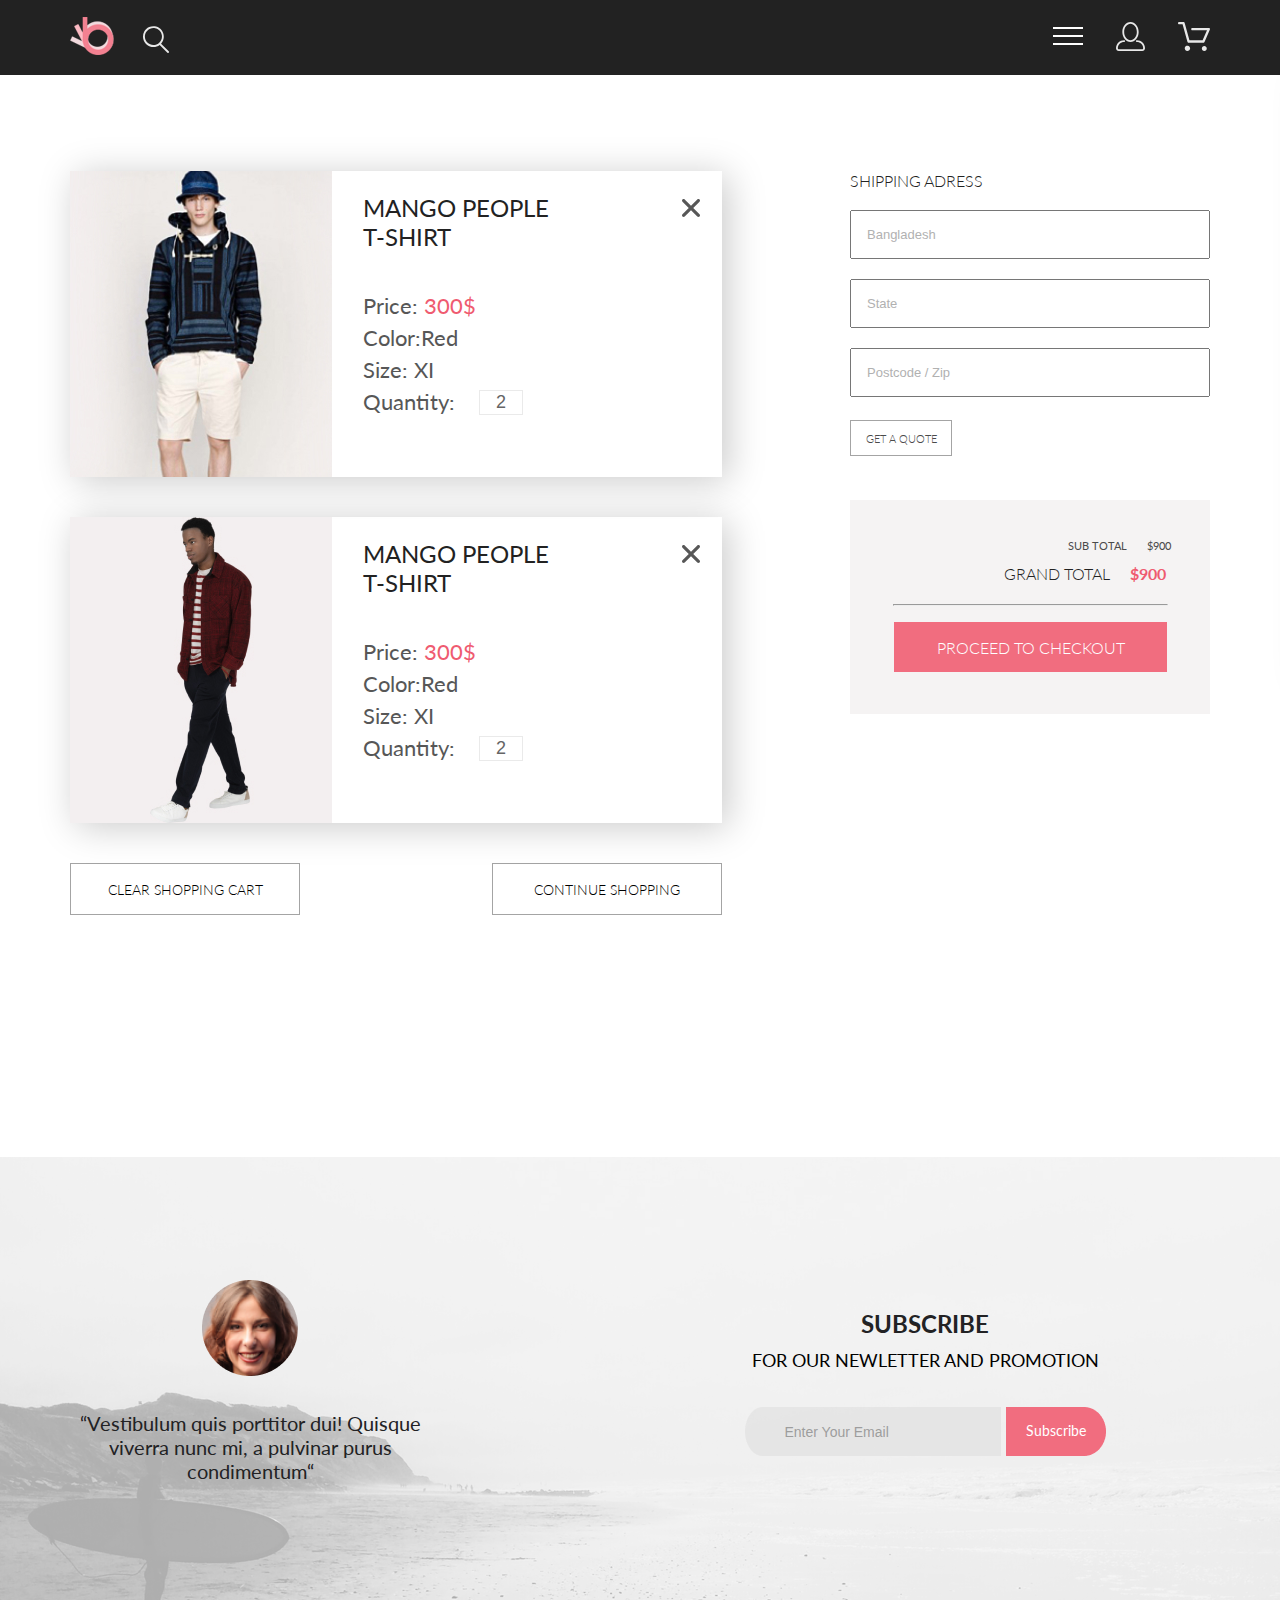
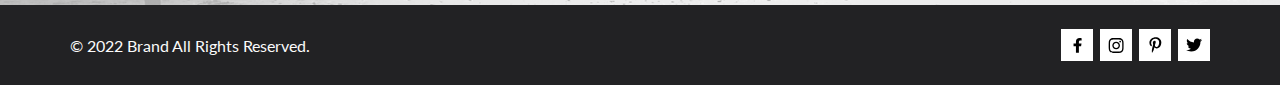
==== commit 4416591b: "shop 6.3" ====
--- a/cart.html
+++ b/cart.html
@@ -25,6 +25,22 @@
       <span></span>
     </div>
     <div class="menu">
+      <div class="menu_mobile_link">
+        <a class="mobile_link" href="registration.html"><svg width="29" height="29" viewBox="0 0 29 29" fill="none"
+            xmlns="http://www.w3.org/2000/svg">
+            <path
+              d="M14.5 19.937C19 19.937 22.656 15.464 22.656 9.968C22.656 4.472 19 0 14.5 0C13.3631 0.0217413 12.2463 0.303398 11.2351 0.823397C10.2239 1.34339 9.34507 2.08794 8.66602 3C7.12663 4.99573 6.30819 7.45381 6.34399 9.974C6.34399 15.465 10 19.937 14.5 19.937ZM14.5 1.813C18 1.813 20.844 5.472 20.844 9.969C20.844 14.466 17.998 18.125 14.5 18.125C11.002 18.125 8.15603 14.465 8.15503 9.969C8.15403 5.473 11 1.813 14.5 1.813ZM20.844 18.125C20.6036 18.125 20.373 18.2205 20.203 18.3905C20.033 18.5605 19.9375 18.7911 19.9375 19.0315C19.9375 19.2719 20.033 19.5025 20.203 19.6725C20.373 19.8425 20.6036 19.938 20.844 19.938C22.526 19.9399 24.1386 20.6088 25.3279 21.7982C26.5172 22.9875 27.1861 24.6 27.188 26.282C27.1875 26.5221 27.0918 26.7523 26.922 26.9221C26.7522 27.0918 26.5221 27.1875 26.282 27.188H2.71997C2.47985 27.1875 2.24975 27.0918 2.07996 26.9221C1.91016 26.7523 1.81449 26.5221 1.81396 26.282C1.81608 24.6001 2.48517 22.9877 3.67444 21.7985C4.86371 20.6092 6.47608 19.9401 8.15796 19.938C8.39824 19.938 8.62868 19.8425 8.79858 19.6726C8.96849 19.5027 9.06396 19.2723 9.06396 19.032C9.06396 18.7917 8.96849 18.5613 8.79858 18.3914C8.62868 18.2215 8.39824 18.126 8.15796 18.126C5.99541 18.1279 3.92201 18.9875 2.39258 20.5164C0.863144 22.0453 0.00264777 24.1185 0 26.281C0.000794067 27.0019 0.287502 27.693 0.797241 28.2027C1.30698 28.7125 1.99811 28.9992 2.71899 29H26.282C27.0027 28.9989 27.6936 28.7121 28.2031 28.2024C28.7126 27.6927 28.9992 27.0017 29 26.281C28.9974 24.1187 28.1372 22.0457 26.6083 20.5168C25.0793 18.9878 23.0063 18.1276 20.844 18.125Z"
+              fill="black" />
+          </svg>
+        </a>
+        <a class="mobile_link" href="cart.html"><svg width="32" height="29" viewBox="0 0 32 29" fill="none"
+            xmlns="http://www.w3.org/2000/svg">
+            <path
+              d="M26.1998 29C25.5521 28.9738 24.9404 28.6948 24.4961 28.2227C24.0518 27.7506 23.8103 27.1232 23.8234 26.475C23.8365 25.8269 24.1032 25.2097 24.5662 24.7559C25.0292 24.3022 25.6516 24.048 26.2999 24.048C26.9482 24.048 27.5706 24.3022 28.0336 24.7559C28.4966 25.2097 28.7633 25.8269 28.7764 26.475C28.7895 27.1232 28.5479 27.7506 28.1036 28.2227C27.6593 28.6948 27.0477 28.9738 26.3999 29H26.1998ZM6.75183 26.32C6.75183 25.79 6.90901 25.2718 7.20349 24.8311C7.49797 24.3904 7.91654 24.0469 8.40625 23.844C8.89596 23.6412 9.43484 23.5881 9.95471 23.6915C10.4746 23.7949 10.9521 24.0502 11.3269 24.425C11.7017 24.7998 11.957 25.2773 12.0604 25.7972C12.1638 26.317 12.1107 26.8559 11.9078 27.3456C11.705 27.8353 11.3615 28.2539 10.9208 28.5483C10.4801 28.8428 9.96194 29 9.43188 29C9.07977 29.0003 8.73102 28.9311 8.40564 28.7966C8.08026 28.662 7.7846 28.4646 7.53552 28.2158C7.28645 27.9669 7.08891 27.6713 6.9541 27.3461C6.81929 27.0208 6.74988 26.6721 6.74988 26.32H6.75183ZM10.5519 20.686C10.2924 20.6868 10.0398 20.6024 9.83301 20.4457C9.62617 20.2891 9.47648 20.0689 9.40686 19.819L4.57385 2.36401H1.18091C0.867422 2.36401 0.566761 2.23947 0.345093 2.01781C0.123425 1.79614 -0.00109863 1.49549 -0.00109863 1.18201C-0.00109863 0.868519 0.123425 0.567873 0.345093 0.346205C0.566761 0.124537 0.867422 5.81268e-06 1.18091 5.81268e-06H5.46191C5.7214 -0.00080736 5.97394 0.0837201 6.18066 0.240568C6.38739 0.397416 6.53674 0.617884 6.60583 0.868006L11.4388 18.323H24.6168L28.9999 8.27501H14.3999C14.2417 8.27961 14.0843 8.25242 13.9368 8.19507C13.7893 8.13771 13.6548 8.05134 13.5413 7.94108C13.4277 7.83082 13.3375 7.69891 13.2759 7.55315C13.2143 7.40739 13.1825 7.25075 13.1825 7.0925C13.1825 6.93426 13.2143 6.77762 13.2759 6.63186C13.3375 6.4861 13.4277 6.35419 13.5413 6.24393C13.6548 6.13367 13.7893 6.0473 13.9368 5.98994C14.0843 5.93259 14.2417 5.90541 14.3999 5.91001H30.8129C31.0086 5.90996 31.2011 5.95866 31.3733 6.05172C31.5454 6.14478 31.6917 6.27926 31.7988 6.44301C31.9067 6.60729 31.9723 6.79569 31.9897 6.99145C32.0072 7.18721 31.976 7.38424 31.8989 7.565L26.4939 19.977C26.4015 20.1876 26.2499 20.3668 26.0574 20.4927C25.8649 20.6186 25.6399 20.6858 25.4099 20.686H10.5519Z"
+              fill="black" />
+          </svg>
+        </a>
+      </div>
       <span class="menu_text">MENU</span>
       <ul><a href="catalog.html">Man</a>
         <li class="menu_list"><a class="menu_link" href="#">Accessories</a></li>
@@ -85,12 +101,14 @@
       <a class="cart_but" href="#">CONTINUE SHOPPING</a>
     </div>
   </div>
-  <div class="cart_form">
-    <h2 class="cart_form_zag">SHIPPING ADRESS</h2>
-    <input class="cart_form_text" type="text" name="sity" placeholder="Bangladesh">
-    <input class="cart_form_text" type="text" name="state" placeholder="State">
-    <input class="cart_form_text" type="text" name="zip" placeholder="Postcode / Zip">
-    <a class="cart_form_but" href="#">GET A QUOTE</a>
+  <div class="form_cart">
+    <div class="cart_form">
+      <h2 class="cart_form_zag">SHIPPING ADRESS</h2>
+      <input class="cart_form_text" type="text" name="sity" placeholder="Bangladesh">
+      <input class="cart_form_text" type="text" name="state" placeholder="State">
+      <input class="cart_form_text" type="text" name="zip" placeholder="Postcode / Zip">
+      <a class="cart_form_but" href="#">GET A QUOTE</a>
+    </div>
     <div class="form_total">
       <div class="total_heading">
         <div class="sub_total">
--- a/style.css
+++ b/style.css
@@ -179,6 +179,10 @@
   height: 30px;
   position: relative;
   z-index: 2;
+}
+
+.menu_mobile_link {
+  display: none;
 }
 
 .menu_btn > span,
@@ -486,6 +490,7 @@
 }
 
 .image_card {
+  width: 100%;
   min-height: 420px;
   text-align: center;
   background: #f7e4e2;
@@ -1214,6 +1219,7 @@
       -ms-flex-pack: center;
           justify-content: center;
   margin-top: 39px;
+  margin-bottom: 96px;
   background: #f16d7f;
   font-style: normal;
   font-weight: 400;
@@ -1266,6 +1272,7 @@
   -ms-flex-wrap: wrap;
       flex-wrap: wrap;
   max-width: 652px;
+  margin-bottom: 40px;
   margin-right: 128px;
 }
 
@@ -1278,7 +1285,7 @@
   position: relative;
   min-width: 652px;
   min-height: 306px;
-  margin-bottom: 73px;
+  margin-bottom: 40px;
   -webkit-box-shadow: 6px 4px 35px rgba(0, 0, 0, 0.21);
           box-shadow: 6px 4px 35px rgba(0, 0, 0, 0.21);
   -webkit-transition: all 0.5s ease-out;
@@ -1391,7 +1398,7 @@
   -ms-flex-pack: distribute;
       justify-content: space-around;
   margin-bottom: 129px;
-  gap: 193px;
+  gap: 192px;
 }
 
 .cart_but {
@@ -1414,6 +1421,13 @@
   height: 50px;
 }
 
+.form_cart {
+  display: -ms-grid;
+  display: grid;
+  height: 272px;
+  gap: 57px;
+}
+
 .cart_form {
   display: -webkit-box;
   display: -ms-flexbox;
@@ -1422,13 +1436,14 @@
   -webkit-box-direction: normal;
       -ms-flex-direction: column;
           flex-direction: column;
+  max-height: 272px;
 }
 
 .cart_form_text {
   display: -webkit-box;
   display: -ms-flexbox;
   display: flex;
-  margin-top: 21px;
+  margin-top: 20px;
   max-height: 44px;
   outline: none;
   padding: 15px;
@@ -1493,7 +1508,7 @@
   min-width: 100px;
   min-height: 34px;
   margin-right: auto;
-  margin-top: 20px;
+  margin-top: 23px;
 }
 
 .form_total {
@@ -1501,9 +1516,8 @@
   display: -ms-flexbox;
   display: flex;
   position: relative;
-  margin-top: 58px;
   background: #f5f3f3;
-  min-width: 360px;
+  max-width: 360px;
   min-height: 214px;
 }
 
@@ -1730,6 +1744,68 @@
   margin-bottom: 65px;
 }
 
+.product_info .filter_box_product {
+  display: -webkit-box;
+  display: -ms-flexbox;
+  display: flex;
+  position: relative;
+}
+
+.product_info .filter_box_product summary {
+  outline: none;
+  cursor: pointer;
+}
+
+.product_info .filter_box_color {
+  display: -webkit-box;
+  display: -ms-flexbox;
+  display: flex;
+  font-weight: 400;
+  font-size: 14px;
+  line-height: 17px;
+  color: #6f6e6e;
+}
+
+.product_info .filter_box_choose-size {
+  display: -webkit-box;
+  display: -ms-flexbox;
+  display: flex;
+  font-weight: 400;
+  font-size: 14px;
+  line-height: 17px;
+  color: #6f6e6e;
+  margin-left: 23px;
+  margin-right: 23px;
+}
+
+.product_info .filter_box_choose-size_content {
+  position: absolute;
+  width: 80px;
+  height: 103px;
+  top: 25px;
+  left: 170px;
+  min-inline-size: -webkit-max-content;
+  min-inline-size: -moz-max-content;
+  min-inline-size: max-content;
+  padding: 9px;
+  z-index: 2;
+  background: #ffffff;
+  -webkit-box-shadow: 6px 4px 35px rgba(0, 0, 0, 0.21);
+          box-shadow: 6px 4px 35px rgba(0, 0, 0, 0.21);
+  list-style-type: none;
+}
+
+.product_info .filter_box_choose-size_content li {
+  margin: 9px;
+}
+
+.product_info .filter_box_quantity {
+  font-weight: 400;
+  font-size: 14px;
+  line-height: 17px;
+  color: #6f6e6e;
+}
+
 .product_info .add_to_cart {
   display: -webkit-box;
   display: -ms-flexbox;
@@ -1772,7 +1848,6 @@
           transform: translateY(0%);
 }
 
-/*Медиа-запросы*/
 @media (max-width: 1024px) {
   .center {
     padding-left: calc(50% - 368px);
@@ -1866,15 +1941,41 @@
     -ms-grid-columns: (1fr)[2];
         grid-template-columns: repeat(2, 1fr);
   }
+  .cart_content {
+    -ms-grid-columns: (1fr)[1];
+        grid-template-columns: repeat(1, 1fr);
+  }
+  .form_cart {
+    -ms-grid-columns: (1fr)[2];
+        grid-template-columns: repeat(2, 1fr);
+    gap: 16px;
+  }
+  .cart_button_box {
+    gap: 48px;
+  }
 }
 
 @media (max-width: 767px) {
   .center {
-    padding-left: calc(50% - 172px);
-    padding-right: calc(50% - 172px);
+    padding-left: calc(50% - 260px);
+    padding-right: calc(50% - 260px);
   }
   .header_link {
     display: none;
+  }
+  .menu {
+    width: 100%;
+  }
+  .menu_mobile_link {
+    display: -webkit-box;
+    display: -ms-flexbox;
+    display: flex;
+    -ms-flex-pack: distribute;
+        justify-content: space-around;
+    padding: 10px;
+    background-color: #e8e8e8;
+    border-radius: 10px;
+    margin-bottom: 24px;
   }
   .sale {
     -ms-grid-columns: (1fr)[1];
@@ -1908,19 +2009,22 @@
     -webkit-transform: translate(0%);
             transform: translate(0%);
   }
-  .sale_item {
-    width: 360px;
-    height: 260px;
-  }
-  .sale_item_big {
-    max-width: 360px;
-    min-height: 111px;
+  .sale_item img {
+    width: 100%;
+  }
+  .sale_big_img {
+    width: 100%;
+    height: 111px;
+    -o-object-fit: cover;
+       object-fit: cover;
+  }
+  .add_cart {
+    top: 30%;
+    left: 33%;
   }
   .featured_items {
-    -webkit-box-pack: center;
-        -ms-flex-pack: center;
-            justify-content: center;
-    gap: 15px;
+    -ms-grid-columns: (1fr)[1];
+        grid-template-columns: repeat(1, 1fr);
   }
   .center_footer {
     background-position: 25%;
@@ -1954,10 +2058,11 @@
     margin-bottom: 46px;
   }
   .navbar {
-    -ms-grid-columns: 0px 320px;
-        grid-template-columns: 0px 320px;
+    -ms-grid-columns: 0px 324px;
+        grid-template-columns: 0px 324px;
   }
   .filter_box_size {
+    width: 64px;
     margin: 0;
   }
   .main_s {
@@ -2000,28 +2105,41 @@
   .product_info_text {
     margin-top: 32px;
   }
-  .filter_box_trending {
-    font-size: 10px;
-    line-height: 12px;
-    width: 113px;
+  .filter_svg {
+    width: 15px;
+    margin-left: 10px;
+  }
+  .filter_box_color {
+    width: 103px;
   }
   .filter_box_size {
-    font-size: 10px;
-    line-height: 12px;
-    margin-left: 8px;
-    margin-right: 8px;
-    width: 99px;
+    width: 64px;
+    margin-left: 4px;
+    margin-right: 4px;
+  }
+  .product_info .filter_box_choose-size_content {
+    left: 115px;
   }
   .filter_box_price {
-    font-size: 10px;
-    line-height: 12px;
-    width: 100px;
+    width: 75px;
   }
   .product_info .product_info_line_big {
     width: 175px;
     margin-top: 32px;
     margin-bottom: 50px;
   }
+  .product_info .filter_box_color {
+    font-size: 10px;
+    line-height: 12px;
+  }
+  .product_info .filter_box_choose-size {
+    font-size: 10px;
+    line-height: 12px;
+  }
+  .product_info .filter_box_quantity {
+    font-size: 10px;
+    line-height: 12px;
+  }
   .add_to_cart {
     margin-bottom: 65px;
   }
@@ -2029,4 +2147,11 @@
     gap: 0;
   }
 }
+
+@media (max-width: 525px) {
+  .center {
+    padding-left: 16px;
+    padding-right: 16px;
+  }
+}
 /*# sourceMappingURL=style.css.map */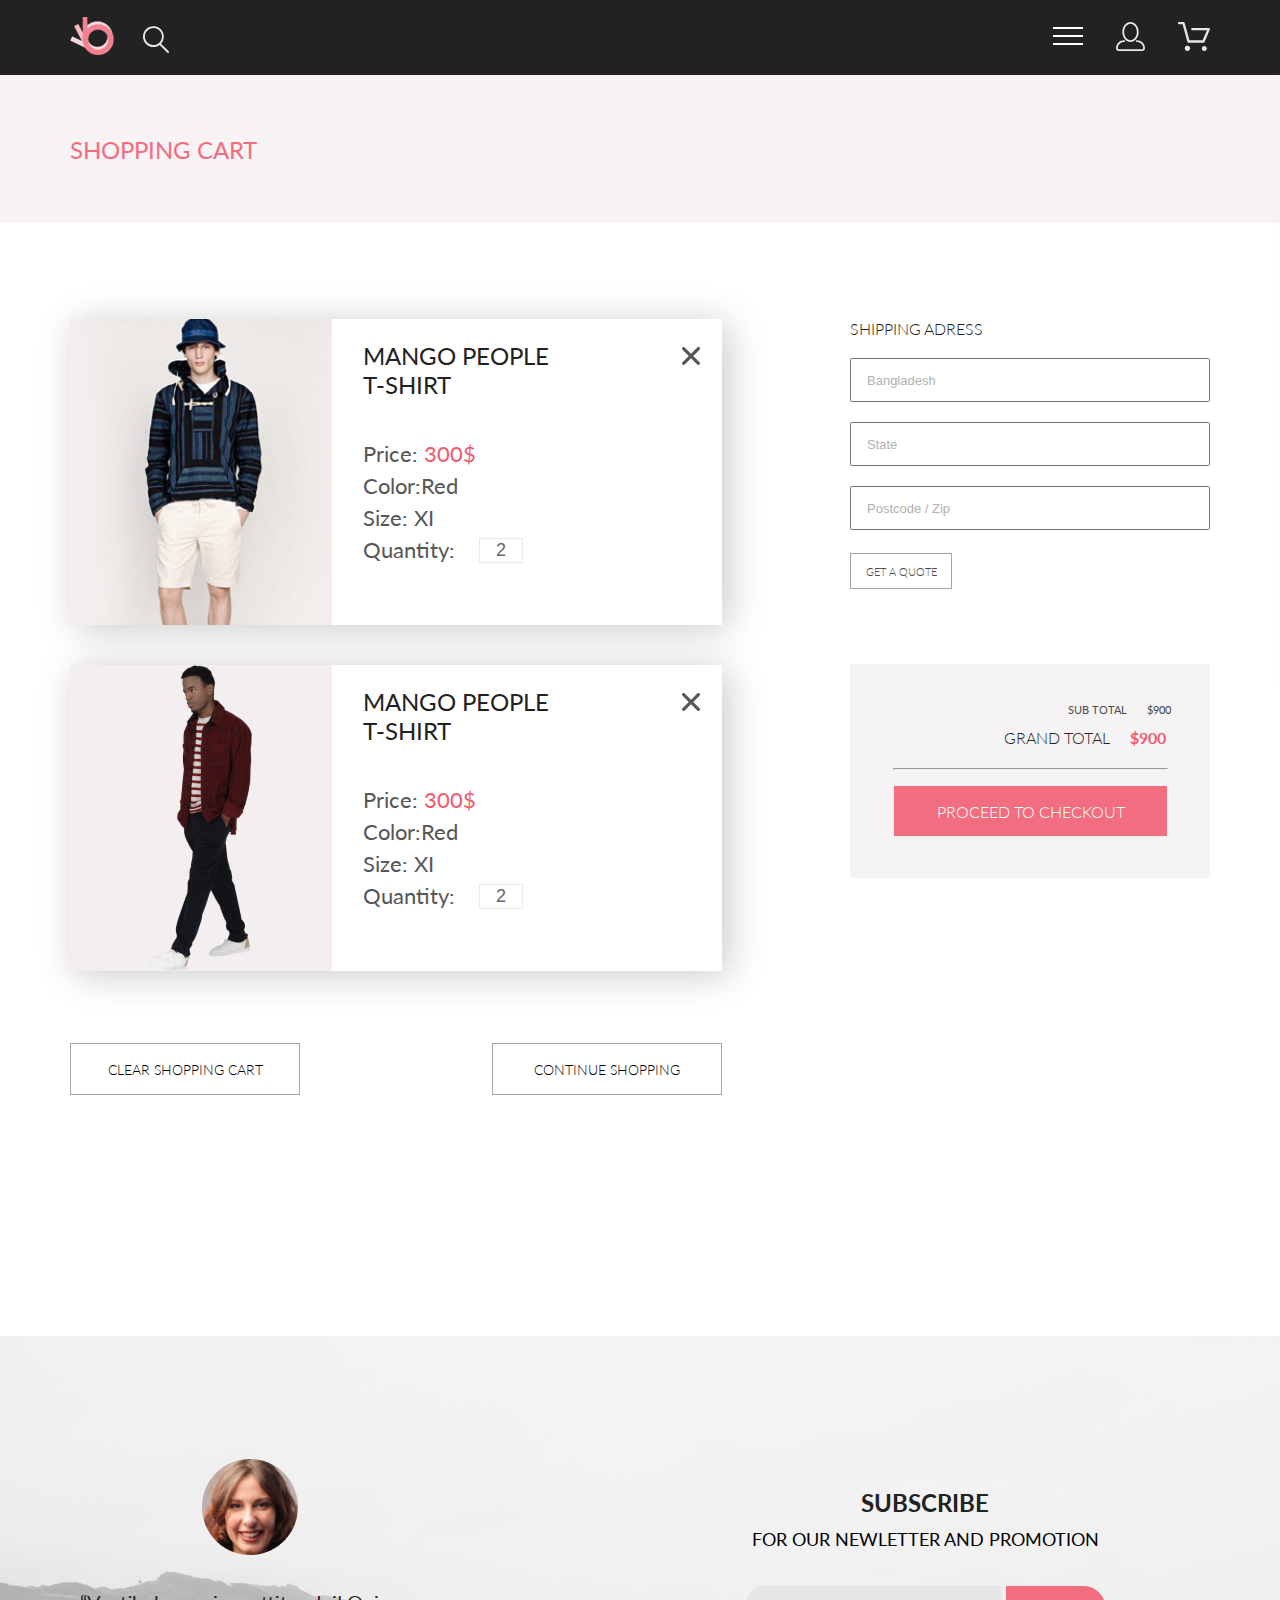
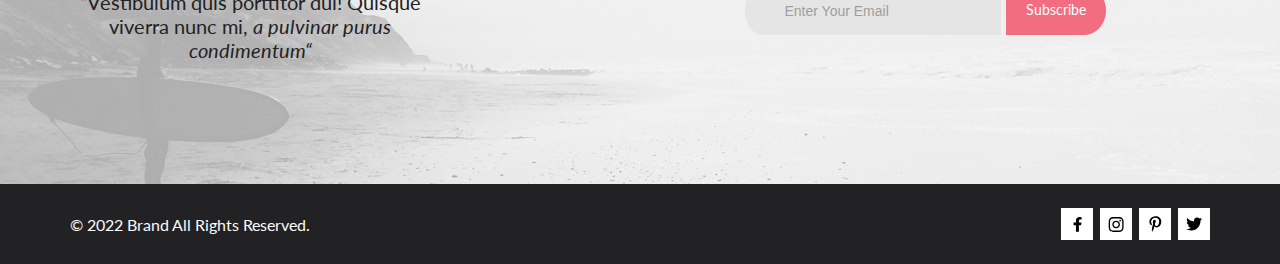
==== commit 2c5b7d46: "shop 6.5" ====
--- a/cart.html
+++ b/cart.html
@@ -67,6 +67,9 @@
     <a class="header_link" href="cart.html"><img src="img/cart.svg" alt="cart"></a>
 </header>
 </div>
+<div class="shopping_cart center">
+  <h2 class="shopping_zag">SHOPPING CART</h2>
+</div>
 <div class="cart_content center">
   <div class="cart_card">
     <div class="cart">
@@ -126,8 +129,10 @@
 <footer class="center_footer center">
   <div class="center_footer_content_left">
     <img src="img/fotocontentleft.png" alt="photo">
-    <p class="center_footer_text_left">“Vestibulum quis porttitor dui! Quisque viverra nunc mi, a pulvinar purus
-      condimentum“</p>
+    <p class="center_footer_text_left">“Vestibulum quis porttitor dui! Quisque viverra nunc mi,<span class="pulvinar"> a
+        pulvinar
+        purus
+        condimentum“</span></p>
   </div>
   <div class="center_footer_content_right">
     <h2 class="center_footer_content_zag">SUBSCRIBE</h2>
--- a/style.css
+++ b/style.css
@@ -75,6 +75,10 @@
 
 .fashion {
   color: #f16d7f;
+}
+
+.pulvinar {
+  font-style: italic;
 }
 
 .center {
@@ -1090,7 +1094,7 @@
           justify-content: space-between;
   min-height: 148px;
   background: #f8f3f4;
-  margin-bottom: 132px;
+  margin-bottom: 64px;
 }
 
 .reg {
@@ -1124,15 +1128,73 @@
   max-width: 360px;
 }
 
+.form_right {
+  display: -webkit-box;
+  display: -ms-flexbox;
+  display: flex;
+  -ms-flex-wrap: wrap;
+      flex-wrap: wrap;
+  -webkit-box-orient: vertical;
+  -webkit-box-direction: normal;
+      -ms-flex-direction: column;
+          flex-direction: column;
+  margin-left: 128px;
+}
+
 .label_text {
   width: 360px;
   height: 45px;
+  -webkit-box-sizing: border-box;
+          box-sizing: border-box;
   margin-bottom: 20px;
   border: 1px solid #a4a4a4;
   padding-left: 17px;
   outline: none;
 }
 
+.label_text_pas {
+  width: 360px;
+  height: 45px;
+  -webkit-box-sizing: border-box;
+          box-sizing: border-box;
+  margin-bottom: 15px;
+  border: 1px solid #a4a4a4;
+  padding-left: 17px;
+  outline: none;
+}
+
+.label_text::-webkit-input-placeholder {
+  font-style: normal;
+  font-weight: 300;
+  font-size: 13px;
+  line-height: 16px;
+  color: #b1b1b1;
+}
+
+.label_text:-ms-input-placeholder {
+  font-style: normal;
+  font-weight: 300;
+  font-size: 13px;
+  line-height: 16px;
+  color: #b1b1b1;
+}
+
+.label_text::-ms-input-placeholder {
+  font-style: normal;
+  font-weight: 300;
+  font-size: 13px;
+  line-height: 16px;
+  color: #b1b1b1;
+}
+
+.label_text::placeholder {
+  font-style: normal;
+  font-weight: 300;
+  font-size: 13px;
+  line-height: 16px;
+  color: #b1b1b1;
+}
+
 .text_form {
   font-style: normal;
   font-weight: 300;
@@ -1142,44 +1204,12 @@
   margin-bottom: 20px;
 }
 
-.label_text::-webkit-input-placeholder {
-  font-style: normal;
-  font-weight: 300;
-  font-size: 13px;
-  line-height: 16px;
-  color: #b1b1b1;
-}
-
-.label_text:-ms-input-placeholder {
-  font-style: normal;
-  font-weight: 300;
-  font-size: 13px;
-  line-height: 16px;
-  color: #b1b1b1;
-}
-
-.label_text::-ms-input-placeholder {
-  font-style: normal;
-  font-weight: 300;
-  font-size: 13px;
-  line-height: 16px;
-  color: #b1b1b1;
-}
-
-.label_text::placeholder {
-  font-style: normal;
-  font-weight: 300;
-  font-size: 13px;
-  line-height: 16px;
-  color: #b1b1b1;
-}
-
 .radio_box {
   display: -webkit-box;
   display: -ms-flexbox;
   display: flex;
-  margin-top: 32px;
-  margin-bottom: 35px;
+  margin-top: 12px;
+  margin-bottom: 32px;
 }
 
 .gender {
@@ -1190,6 +1220,21 @@
   color: #000000;
   margin-left: 10px;
   margin-right: 20px;
+}
+
+.gender_other {
+  font-style: normal;
+  font-weight: 300;
+  font-size: 11px;
+  line-height: 13px;
+  color: #000000;
+  margin-left: 10px;
+  margin-right: 20px;
+  visibility: hidden;
+}
+
+.label_radio_other {
+  visibility: hidden;
 }
 
 .form_info {
@@ -1252,10 +1297,46 @@
   font-size: 24px;
   line-height: 29px;
   color: #000000;
+}
+
+.info_text_box {
+  display: -webkit-box;
+  display: -ms-flexbox;
+  display: flex;
+  -webkit-box-align: center;
+      -ms-flex-align: center;
+          align-items: center;
+  margin-bottom: 16px;
+}
+
+.info_text_big {
+  font-style: normal;
+  font-weight: 300;
+  font-size: 24px;
+  line-height: 29px;
+  color: #000000;
   margin-bottom: 21px;
 }
 
 /*Страница корзины*/
+.shopping_cart {
+  height: 148px;
+  background: #f8f3f4;
+  display: -webkit-box;
+  display: -ms-flexbox;
+  display: flex;
+  -webkit-box-align: center;
+      -ms-flex-align: center;
+          align-items: center;
+}
+
+.shopping_zag {
+  font-weight: 400;
+  font-size: 24px;
+  line-height: 29px;
+  color: #f16d7f;
+}
+
 .cart_content {
   display: -ms-grid;
   display: grid;
@@ -1397,7 +1478,8 @@
   max-width: 652px;
   -ms-flex-pack: distribute;
       justify-content: space-around;
-  margin-bottom: 129px;
+  margin-bottom: 128px;
+  margin-top: 32px;
   gap: 192px;
 }
 
@@ -1425,7 +1507,7 @@
   display: -ms-grid;
   display: grid;
   height: 272px;
-  gap: 57px;
+  gap: 75px;
 }
 
 .cart_form {
@@ -1443,6 +1525,8 @@
   display: -webkit-box;
   display: -ms-flexbox;
   display: flex;
+  -webkit-box-sizing: border-box;
+          box-sizing: border-box;
   margin-top: 20px;
   max-height: 44px;
   outline: none;
@@ -1517,8 +1601,8 @@
   display: flex;
   position: relative;
   background: #f5f3f3;
-  max-width: 360px;
-  min-height: 214px;
+  width: 360px;
+  height: 214px;
 }
 
 .checkout_but {
@@ -1944,6 +2028,7 @@
   .cart_content {
     -ms-grid-columns: (1fr)[1];
         grid-template-columns: repeat(1, 1fr);
+    margin-bottom: 147px;
   }
   .form_cart {
     -ms-grid-columns: (1fr)[2];
@@ -1952,6 +2037,49 @@
   }
   .cart_button_box {
     gap: 48px;
+    margin-top: 22px;
+    margin-bottom: 64px;
+  }
+  .cart_card {
+    margin: 0;
+    -webkit-box-orient: vertical;
+    -webkit-box-direction: normal;
+        -ms-flex-direction: column;
+            flex-direction: column;
+    -webkit-box-align: center;
+        -ms-flex-align: center;
+            align-items: center;
+  }
+  .cart {
+    min-width: 734px;
+  }
+  .form_total {
+    margin-top: 38px;
+  }
+  .registration {
+    margin-bottom: 40px;
+  }
+  .form_right {
+    width: 354px;
+    margin-left: 22px;
+  }
+  .info_zag {
+    font-size: 16px;
+    line-height: 19px;
+  }
+  .info_text {
+    font-size: 16px;
+    line-height: 19px;
+  }
+  .info_text_big {
+    font-size: 16px;
+    line-height: 19px;
+  }
+  .label_radio_other {
+    visibility: visible;
+  }
+  .gender_other {
+    visibility: visible;
   }
 }
 
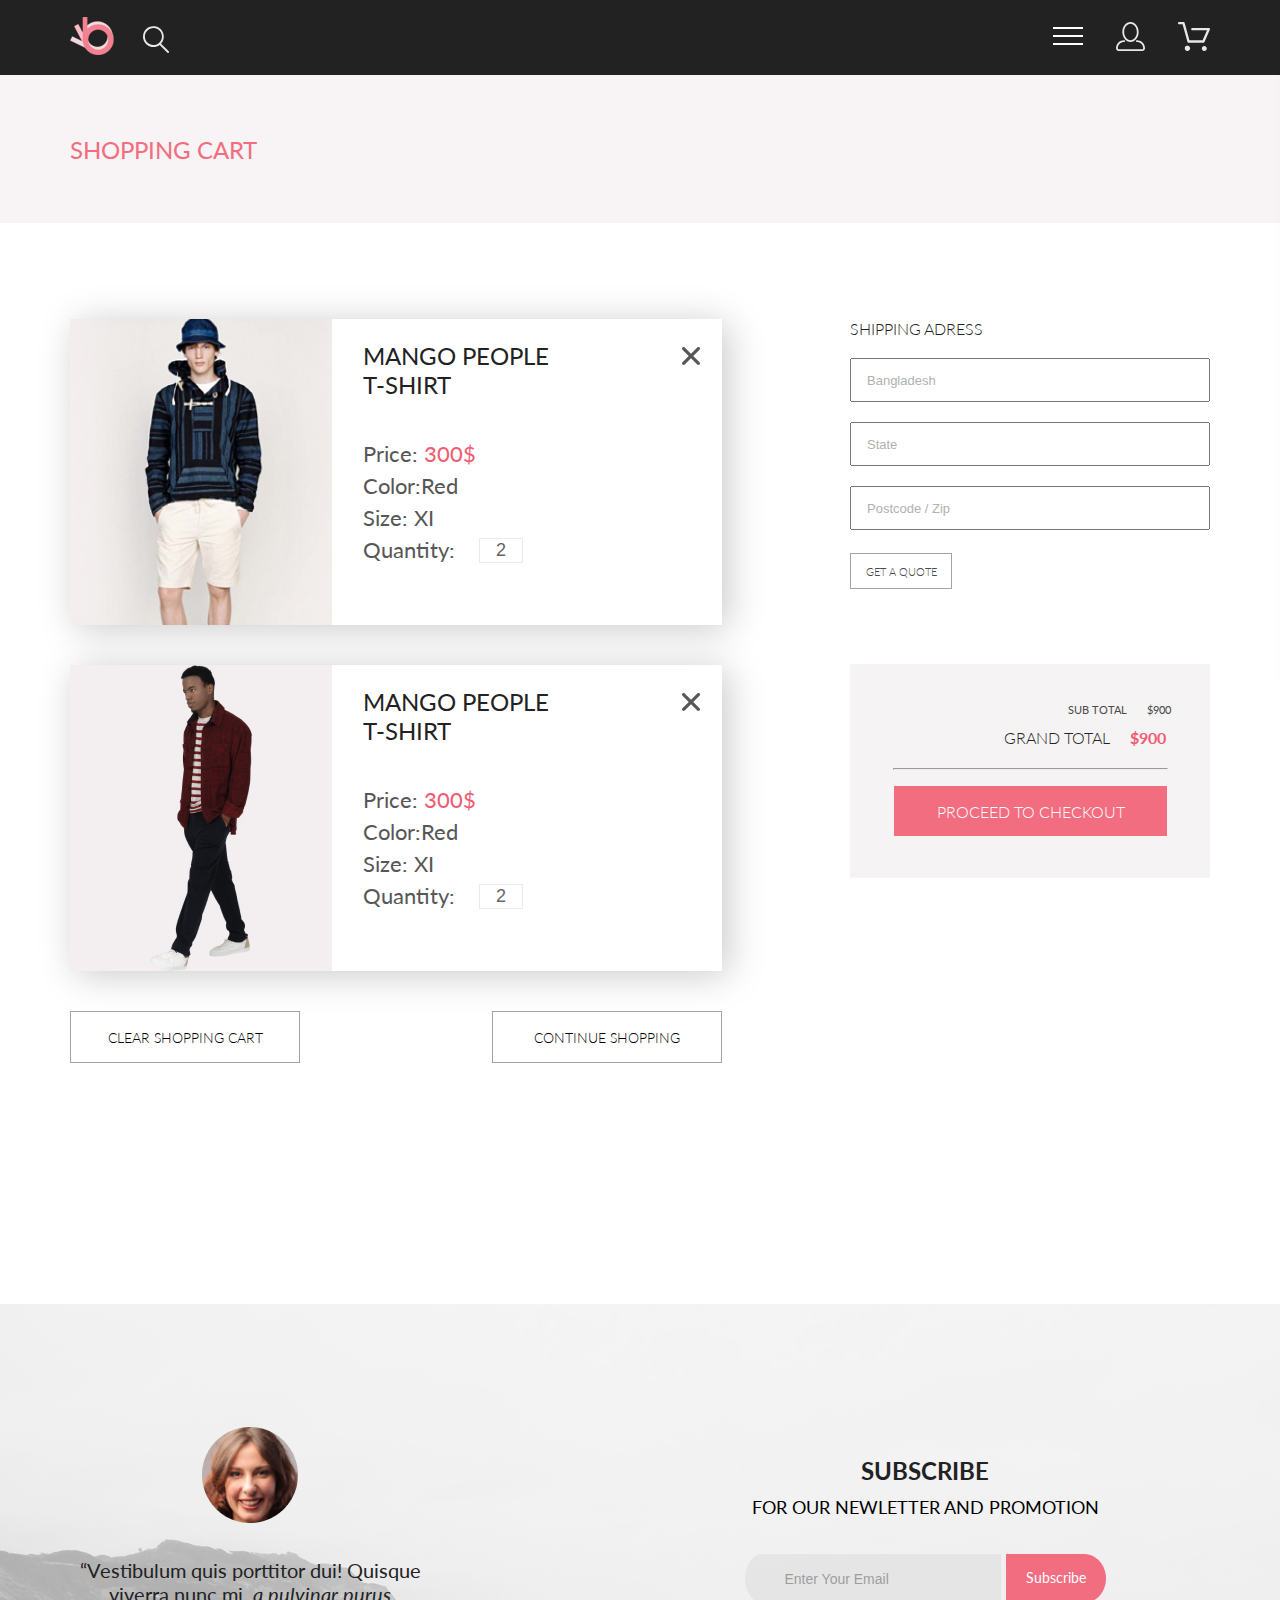
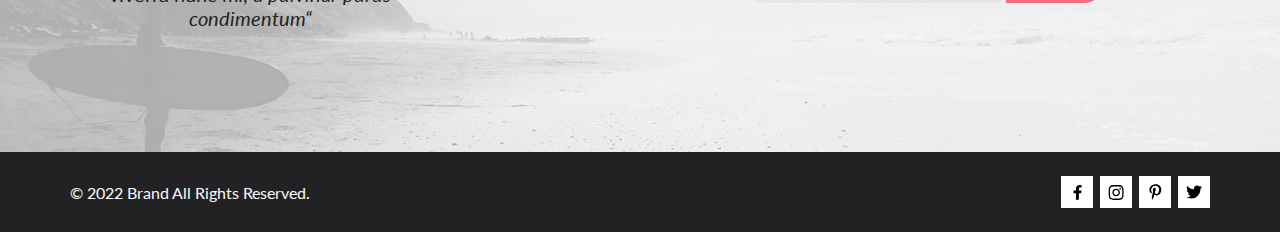
==== commit 87b699c8: "shop 6.7" ====
--- a/cart.html
+++ b/cart.html
@@ -100,8 +100,8 @@
       <div class="cart_close_btn"></div>
     </div>
     <div class="cart_button_box center">
-      <a class="cart_but" href="#">CLEAR SHOPPING CART</a>
-      <a class="cart_but" href="#">CONTINUE SHOPPING</a>
+      <a class="cart_but" href="#">Clear shopping cart</a>
+      <a class="cart_but" href="#">Continue shopping</a>
     </div>
   </div>
   <div class="form_cart">
--- a/style.css
+++ b/style.css
@@ -1364,8 +1364,8 @@
   -ms-flex-wrap: wrap;
       flex-wrap: wrap;
   position: relative;
-  min-width: 652px;
-  min-height: 306px;
+  width: 652px;
+  height: 306px;
   margin-bottom: 40px;
   -webkit-box-shadow: 6px 4px 35px rgba(0, 0, 0, 0.21);
           box-shadow: 6px 4px 35px rgba(0, 0, 0, 0.21);
@@ -1479,7 +1479,6 @@
   -ms-flex-pack: distribute;
       justify-content: space-around;
   margin-bottom: 128px;
-  margin-top: 32px;
   gap: 192px;
 }
 
@@ -1493,6 +1492,7 @@
   -webkit-box-align: center;
       -ms-flex-align: center;
           align-items: center;
+  text-transform: uppercase;
   font-style: normal;
   font-weight: 300;
   font-size: 14px;
@@ -1506,7 +1506,8 @@
 .form_cart {
   display: -ms-grid;
   display: grid;
-  height: 272px;
+  -ms-flex-line-pack: start;
+      align-content: flex-start;
   gap: 75px;
 }
 
@@ -1519,6 +1520,7 @@
       -ms-flex-direction: column;
           flex-direction: column;
   max-height: 272px;
+  min-width: 360px;
 }
 
 .cart_form_text {
@@ -2037,7 +2039,6 @@
   }
   .cart_button_box {
     gap: 48px;
-    margin-top: 22px;
     margin-bottom: 64px;
   }
   .cart_card {
@@ -2051,7 +2052,7 @@
             align-items: center;
   }
   .cart {
-    min-width: 734px;
+    width: 734px;
   }
   .form_total {
     margin-top: 38px;
@@ -2066,6 +2067,7 @@
   .info_zag {
     font-size: 16px;
     line-height: 19px;
+    margin-bottom: 32px;
   }
   .info_text {
     font-size: 16px;
@@ -2274,6 +2276,106 @@
   .product_items {
     gap: 0;
   }
+  .registration {
+    -webkit-box-pack: center;
+        -ms-flex-pack: center;
+            justify-content: center;
+  }
+  .main_form {
+    -webkit-box-orient: vertical;
+    -webkit-box-direction: normal;
+        -ms-flex-direction: column;
+            flex-direction: column;
+    -webkit-box-align: center;
+        -ms-flex-align: center;
+            align-items: center;
+  }
+  .form_right {
+    margin: 0;
+  }
+  .join_but {
+    margin-bottom: 40px;
+  }
+  .form_right {
+    margin-bottom: 100px;
+  }
+  .shopping_cart {
+    -webkit-box-pack: center;
+        -ms-flex-pack: center;
+            justify-content: center;
+  }
+  .cart_content {
+    -webkit-box-pack: center;
+        -ms-flex-pack: center;
+            justify-content: center;
+    margin-top: 39px;
+    margin-bottom: 96px;
+  }
+  .form_cart {
+    -webkit-box-pack: center;
+        -ms-flex-pack: center;
+            justify-content: center;
+    -ms-grid-columns: (360px)[1];
+        grid-template-columns: repeat(1, 360px);
+    gap: 10px;
+  }
+  .cart_button_box {
+    gap: 9px;
+    margin-bottom: 48px;
+  }
+  .cart {
+    width: 358px;
+    height: 188px;
+    margin-bottom: 32px;
+  }
+  .cart img {
+    width: 40%;
+    height: 100%;
+  }
+  .cart_text {
+    margin-left: 17px;
+    margin-top: 17px;
+  }
+  .cart_text ul {
+    margin-top: 26px;
+    font-size: 14px;
+    line-height: 17px;
+  }
+  .cart_text li:last-child {
+    gap: 15px;
+  }
+  .mango {
+    font-size: 16px;
+    line-height: 19px;
+    width: 141px;
+  }
+  .price {
+    font-size: 14px;
+    line-height: 17px;
+  }
+  .quantity {
+    width: 23px;
+    height: 14px;
+    font-size: 10px;
+    line-height: 12px;
+  }
+  .cart_close_btn {
+    top: 17px;
+    right: 12px;
+    width: 9px;
+    height: 11px;
+    background-size: 100%;
+    background-repeat: no-repeat;
+  }
+  .cart_but {
+    width: 175px;
+    height: 33px;
+    text-transform: none;
+    font-weight: 400;
+    font-size: 12px;
+    line-height: 14px;
+    color: #575757;
+  }
 }
 
 @media (max-width: 525px) {
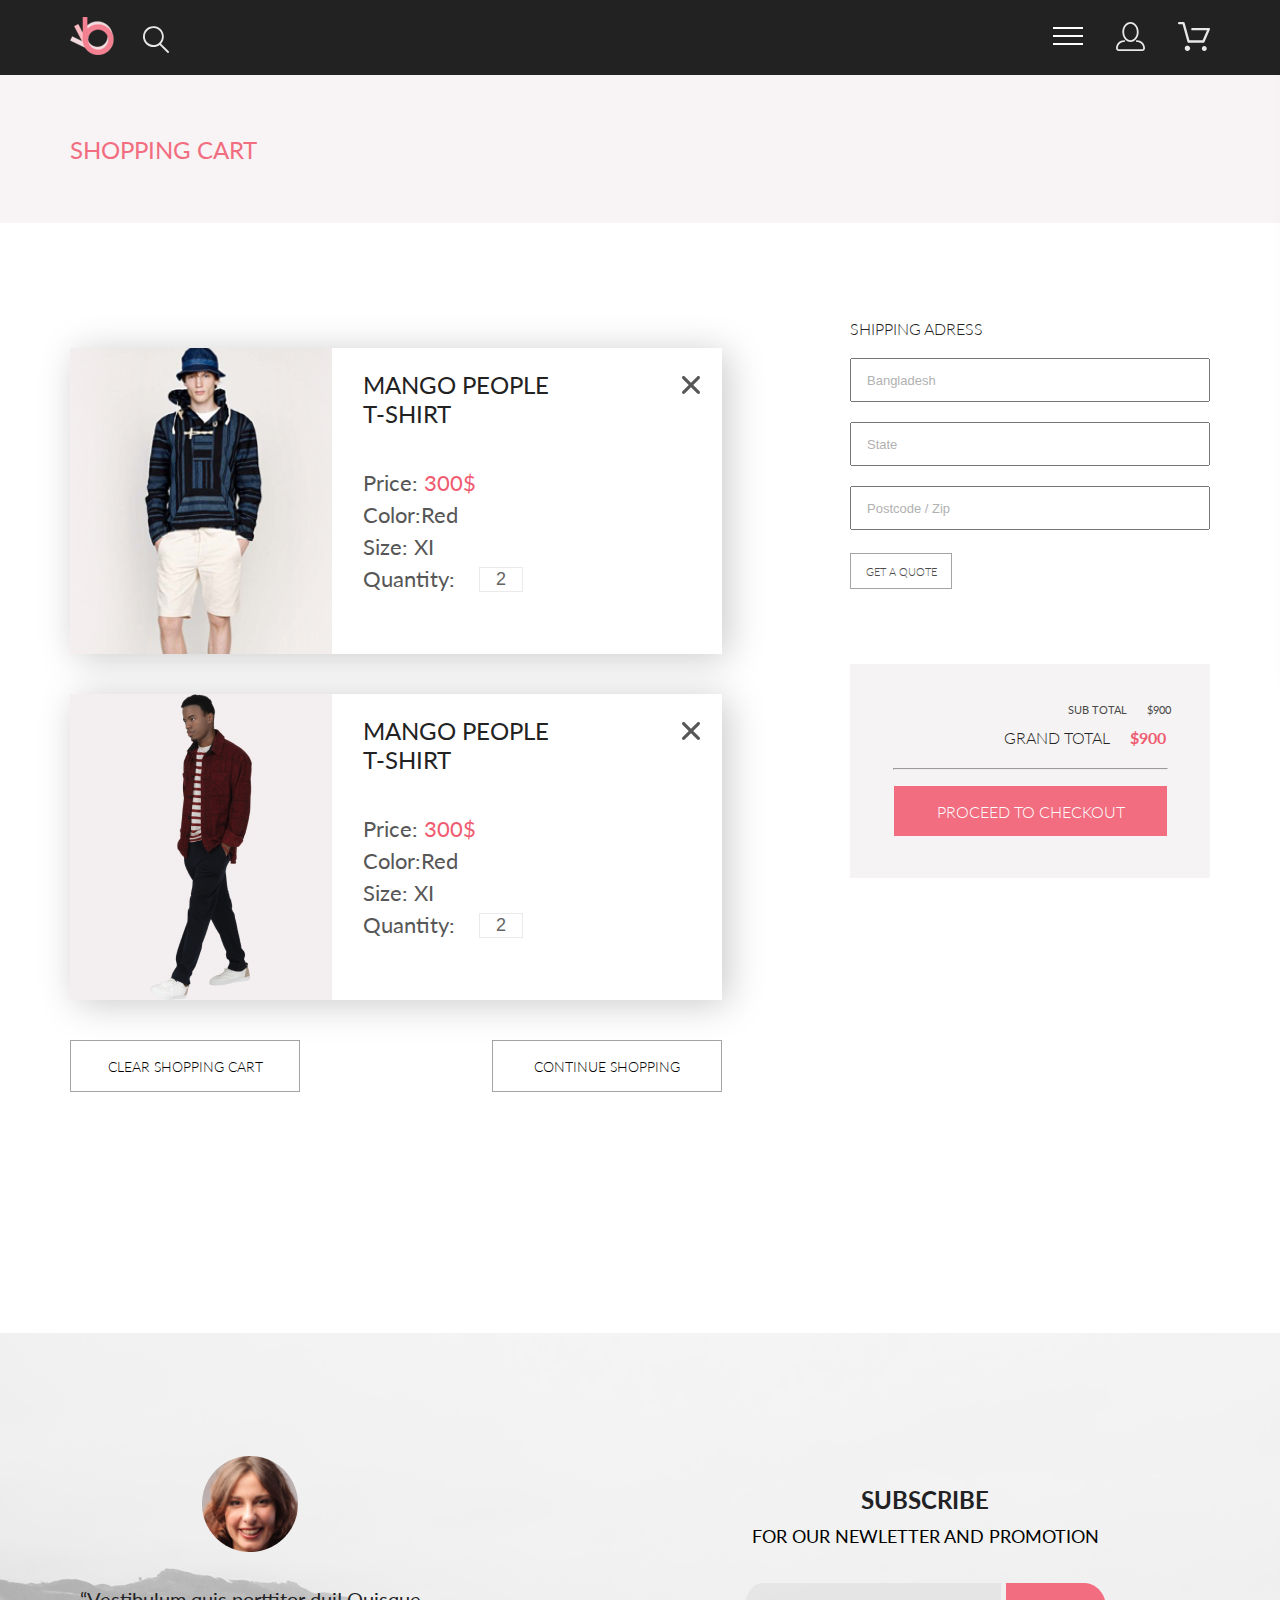
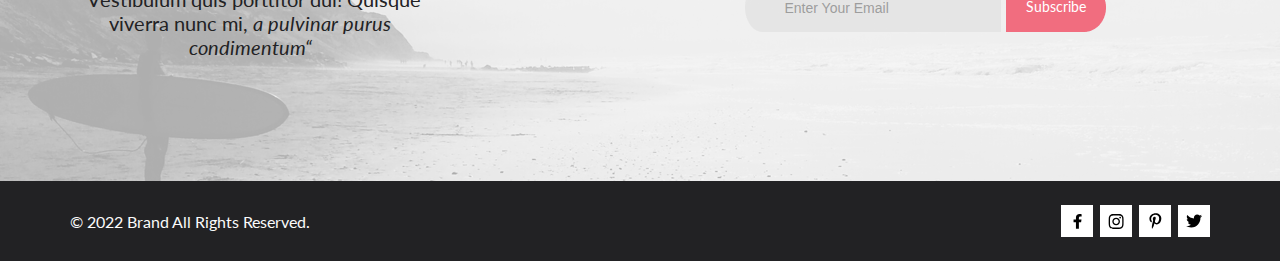
==== commit 8935cbd8: "shop  7.2" ====
--- a/cart.html
+++ b/cart.html
@@ -13,7 +13,7 @@
 </head>
 <header class="header center">
   <div class="header_left">
-    <a href="index.html"><img src="img/logo.png"></a>
+    <a href="index.html"><img src="img/logo.png" alt="logo"></a>
     <div class="header_search">
       <input class="search" type="text" placeholder="What're we looking for ?">
       <input class="search_submit" type="submit">
@@ -42,19 +42,22 @@
         </a>
       </div>
       <span class="menu_text">MENU</span>
-      <ul><a href="catalog.html">Man</a>
+      <ul>
+        <li><a href="catalog.html">Man</a></li>
         <li class="menu_list"><a class="menu_link" href="#">Accessories</a></li>
         <li class="menu_list"><a class="menu_link" href="#">Bags</a></li>
         <li class="menu_list"><a class="menu_link" href="#">Denim</a></li>
         <li class="menu_list"><a class="menu_link" href="#">T-Shirts</a></li>
       </ul>
-      <ul><a href="product.html">Woman</a>
+      <ul>
+        <li><a href="product.html">Woman</a></li>
         <li class="menu_list"><a class="menu_link" href="#">Accessories</a></li>
         <li class="menu_list"><a class="menu_link" href="#">Jackets & Coats</a></li>
         <li class="menu_list"><a class="menu_link" href="#">Polos</a></li>
         <li class="menu_list"><a class="menu_link" href="#">T-Shirts</a></li>
       </ul>
-      <ul><a href="#">Kids</a>
+      <ul>
+        <li><a href="#">Kids</a></li>
         <li class="menu_list"><a class="menu_link" href="#">Accessories</a></li>
         <li class="menu_list"><a class="menu_link" href="#">Jackets & Coats</a></li>
         <li class="menu_list"><a class="menu_link" href="#">Polos</a></li>
@@ -63,15 +66,16 @@
         <li class="menu_list"><a class="menu_link" href="#">Bags</a></li>
       </ul>
     </div>
-    <a class="header_link" href="registration.html"><img src="img/login.svg"></a>
+    <a class="header_link" href="registration.html"><img src="img/login.svg" alt="login"></a>
     <a class="header_link" href="cart.html"><img src="img/cart.svg" alt="cart"></a>
+  </div>
 </header>
-</div>
 <div class="shopping_cart center">
   <h2 class="shopping_zag">SHOPPING CART</h2>
 </div>
 <div class="cart_content center">
   <div class="cart_card">
+    <div class="cart_none">Сart is Empty</div>
     <div class="cart">
       <img src="img/cart-img.jpg" alt="photo">
       <div class="cart_text">
@@ -171,6 +175,7 @@
       </svg></a>
   </div>
 </footer>
+<script src="basket.js"></script>
 </body>
 
 </html>--- a/style.css
+++ b/style.css
@@ -47,6 +47,74 @@
   100% {
     -webkit-transform: translateZ(0);
     transform: translateZ(0);
+    opacity: 1;
+  }
+}
+
+@-webkit-keyframes scale-in-tl {
+  0% {
+    -webkit-transform: scale(0);
+    transform: scale(0);
+    -webkit-transform-origin: 0% 0%;
+    transform-origin: 0% 0%;
+    opacity: 1;
+  }
+  100% {
+    -webkit-transform: scale(1);
+    transform: scale(1);
+    -webkit-transform-origin: 0% 0%;
+    transform-origin: 0% 0%;
+    opacity: 1;
+  }
+}
+
+@keyframes scale-in-tl {
+  0% {
+    -webkit-transform: scale(0);
+    transform: scale(0);
+    -webkit-transform-origin: 0% 0%;
+    transform-origin: 0% 0%;
+    opacity: 1;
+  }
+  100% {
+    -webkit-transform: scale(1);
+    transform: scale(1);
+    -webkit-transform-origin: 0% 0%;
+    transform-origin: 0% 0%;
+    opacity: 1;
+  }
+}
+
+@-webkit-keyframes scale-in-ver-top {
+  0% {
+    -webkit-transform: scaleY(0);
+    transform: scaleY(0);
+    -webkit-transform-origin: 100% 0%;
+    transform-origin: 100% 0%;
+    opacity: 1;
+  }
+  100% {
+    -webkit-transform: scaleY(1);
+    transform: scaleY(1);
+    -webkit-transform-origin: 100% 0%;
+    transform-origin: 100% 0%;
+    opacity: 1;
+  }
+}
+
+@keyframes scale-in-ver-top {
+  0% {
+    -webkit-transform: scaleY(0);
+    transform: scaleY(0);
+    -webkit-transform-origin: 100% 0%;
+    transform-origin: 100% 0%;
+    opacity: 1;
+  }
+  100% {
+    -webkit-transform: scaleY(1);
+    transform: scaleY(1);
+    -webkit-transform-origin: 100% 0%;
+    transform-origin: 100% 0%;
     opacity: 1;
   }
 }
@@ -879,6 +947,7 @@
   position: relative;
   cursor: pointer;
   max-width: 85px;
+  max-height: 17px;
 }
 
 .filter_box .main_s {
@@ -891,9 +960,8 @@
   outline: none;
 }
 
-.filter_box .filter_content {
+.filter_box .filter_content[open] {
   position: absolute;
-  top: 0px;
   padding: 16px;
   -webkit-box-sizing: border-box;
           box-sizing: border-box;
@@ -906,41 +974,54 @@
   min-height: 190px;
   min-width: 360px;
   z-index: 2;
-}
-
-.filter_content details[open] {
-  color: #ef5b70;
-}
-
-.filter_box details[open] .main_s::before {
-  position: fixed;
+  -webkit-animation: scale-in-tl 0.5s cubic-bezier(0.25, 0.46, 0.45, 0.94) both;
+  animation: scale-in-tl 0.5s cubic-bezier(0.25, 0.46, 0.45, 0.94) both;
+}
+
+.filter_box .filter_content[open] .main_s {
+  color: #f16d7f;
+  margin-bottom: 24px;
+}
+
+.filter_box .filter_content[open] path {
+  fill: #f16d7f;
+}
+
+.filter_box .filter_content[open]::before {
+  content: "";
   top: 0;
+  left: 0;
   right: 0;
   bottom: 0;
-  left: 0;
-  content: "";
-  cursor: default;
-}
-
-.filter_box li {
-  list-style-type: none;
-  margin: 11px;
-}
-
-.filter_link {
+  cursor: pointer;
+}
+
+.filter_box .filter_but[open] {
+  color: #f16d7f;
+}
+
+.filter_box .filter_link {
+  display: -webkit-box;
+  display: -ms-flexbox;
+  display: flex;
+  -webkit-box-orient: vertical;
+  -webkit-box-direction: normal;
+      -ms-flex-direction: column;
+          flex-direction: column;
   font-style: normal;
   font-weight: 400;
   font-size: 14px;
   line-height: 17px;
   color: #6f6e6e;
+  margin: 11px;
   margin-left: 33px;
 }
 
-.filter_link:hover {
+.filter_box .filter_link:hover {
   color: #ef5b70;
 }
 
-.filter_zag {
+.filter_box .filter_zag {
   font-style: normal;
   font-weight: 600;
   font-size: 14px;
@@ -948,7 +1029,7 @@
   color: #ef5b70;
 }
 
-.filter_but {
+.filter_box .filter_but {
   display: -webkit-box;
   display: -ms-flexbox;
   display: flex;
@@ -956,10 +1037,29 @@
   font-weight: 400;
   font-size: 14px;
   line-height: 17px;
+  color: #6f6e6e;
   padding: 11px;
   border-left: 5px solid #ef5b70;
   border-bottom: 1px solid #ebebeb;
   outline: none;
+  margin-bottom: 18px;
+}
+
+.filter_box .filter_category {
+  -webkit-transition: min-height 0.15s linear, max-height 0.5s linear;
+  transition: min-height 0.15s linear, max-height 0.5s linear;
+}
+
+.filter_box .filter_category[open] .filter_but {
+  color: #ef5b70;
+}
+
+.filter_box .filter_mobile {
+  display: none;
+}
+
+.filter_box .filter_mobile-open {
+  display: none;
 }
 
 .filter_box_center {
@@ -1000,6 +1100,14 @@
 
 .filter_box_size .filter_box_size_content {
   position: absolute;
+  display: -webkit-box;
+  display: -ms-flexbox;
+  display: flex;
+  -webkit-box-orient: vertical;
+  -webkit-box-direction: normal;
+      -ms-flex-direction: column;
+          flex-direction: column;
+  gap: 6px;
   width: 80px;
   height: 103px;
   top: 25px;
@@ -1014,11 +1122,6 @@
           box-shadow: 6px 4px 35px rgba(0, 0, 0, 0.21);
 }
 
-.filter_box_size li {
-  list-style-type: none;
-  margin: 9px;
-}
-
 .size_checkbox {
   margin-right: 10px;
 }
@@ -1373,6 +1476,26 @@
   transition: all 0.5s ease-out;
 }
 
+.cart_none {
+  display: -webkit-box;
+  display: -ms-flexbox;
+  display: flex;
+  -webkit-box-pack: center;
+      -ms-flex-pack: center;
+          justify-content: center;
+  -webkit-box-align: center;
+      -ms-flex-align: center;
+          align-items: center;
+  text-align: center;
+  visibility: hidden;
+  font-style: normal;
+  width: 100%;
+  font-weight: 400;
+  font-size: 24px;
+  line-height: 29px;
+  color: #222222;
+}
+
 .cart:hover {
   -webkit-transform: scale(1.05);
   transform: scale(1.05);
@@ -1671,6 +1794,7 @@
   display: -ms-flexbox;
   display: flex;
   min-width: 273px;
+  background: #e2e2e2;
 }
 
 /*Страница продукты*/
@@ -2054,6 +2178,9 @@
   .cart {
     width: 734px;
   }
+  .cart_none {
+    padding-bottom: 85px;
+  }
   .form_total {
     margin-top: 38px;
   }
@@ -2199,17 +2326,22 @@
     opacity: 0;
   }
   .filter_mobile {
-    display: -webkit-box;
-    display: -ms-flexbox;
-    display: flex;
+    display: block !important;
     position: absolute;
     width: 30px;
     height: 30px;
-    background-image: url(img/filter_mobile.svg);
-    background-repeat: no-repeat;
-  }
-  .filter_box .filter_content {
-    min-width: 345px;
+  }
+  .filter_mobile-open {
+    display: block !important;
+    position: absolute;
+    top: 15px;
+    left: 15px;
+  }
+  .filter_box .filter_content[open] {
+    min-width: 343px;
+  }
+  .filter_box_size .filer_box_size_content {
+    left: 154px;
   }
   .product_items {
     -ms-grid-columns: (1fr)[1];
@@ -2328,6 +2460,9 @@
     height: 188px;
     margin-bottom: 32px;
   }
+  .cart_none {
+    padding-bottom: 55px;
+  }
   .cart img {
     width: 40%;
     height: 100%;
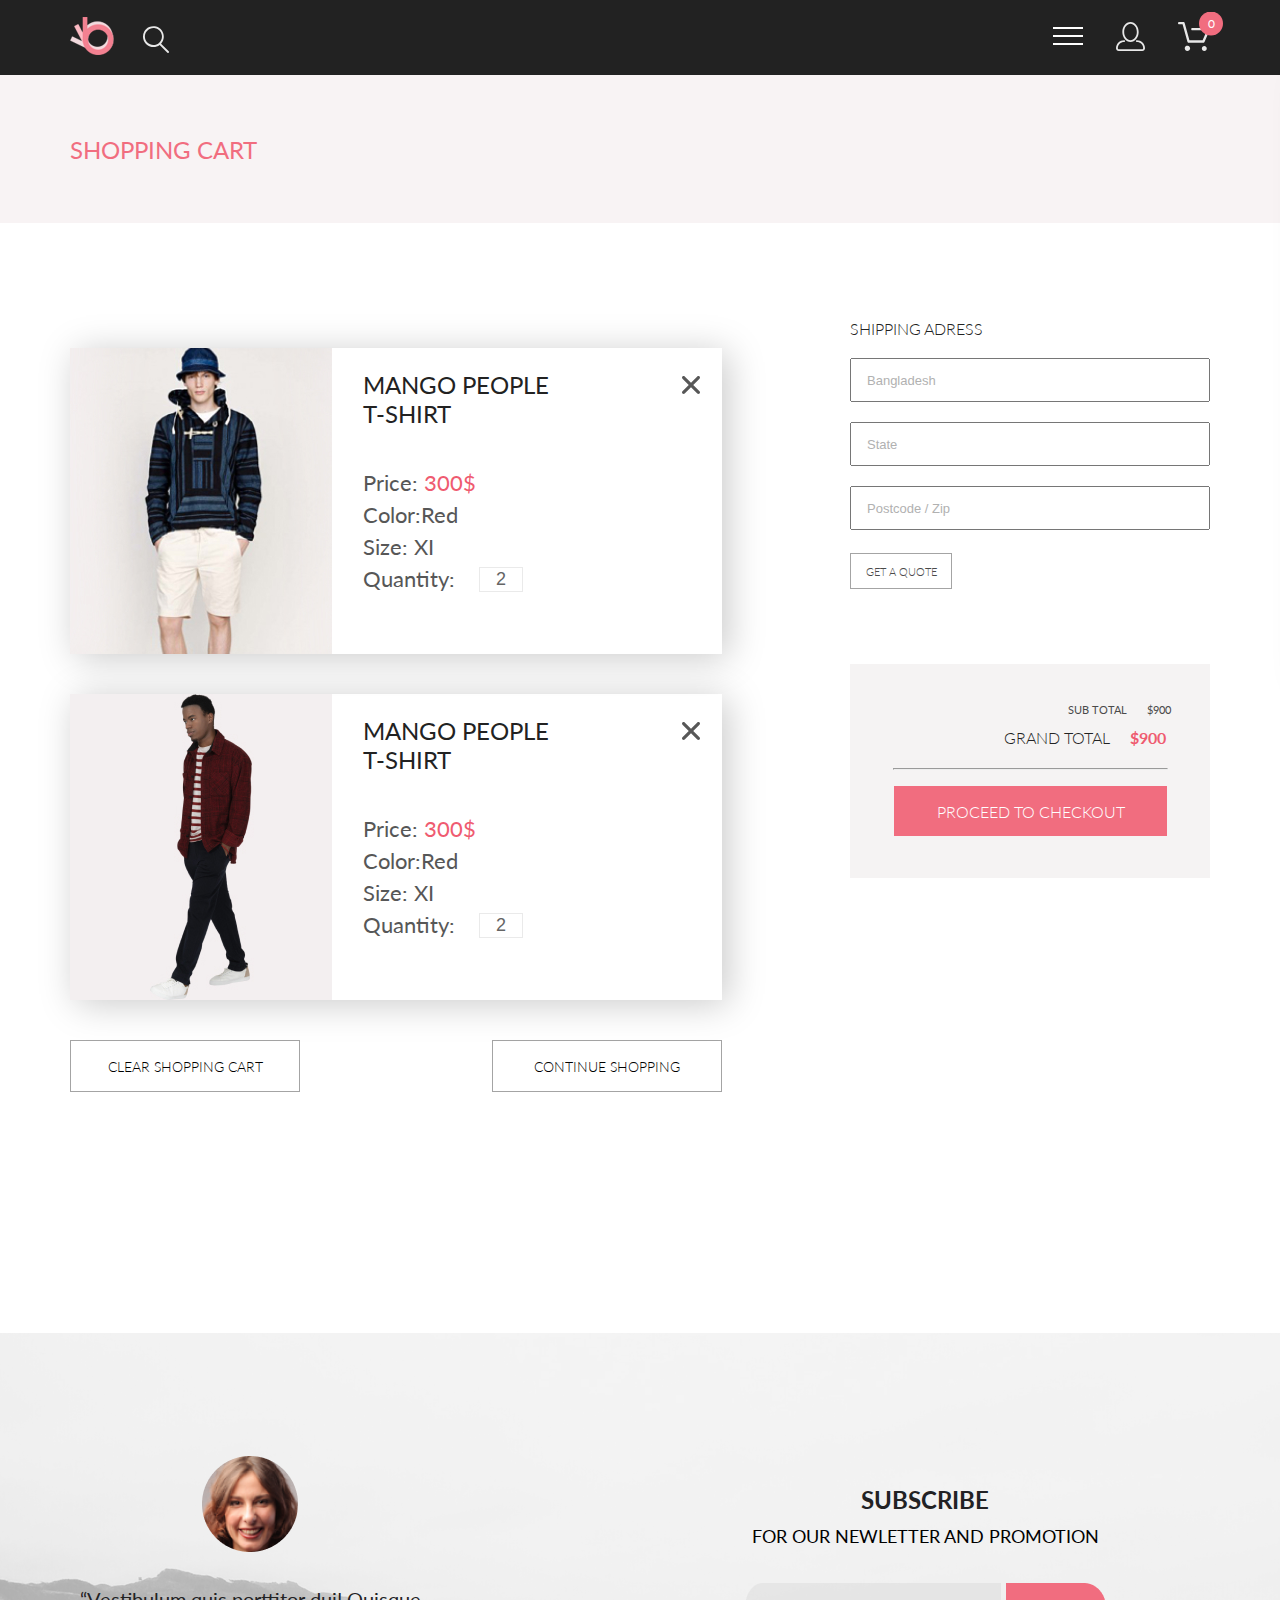
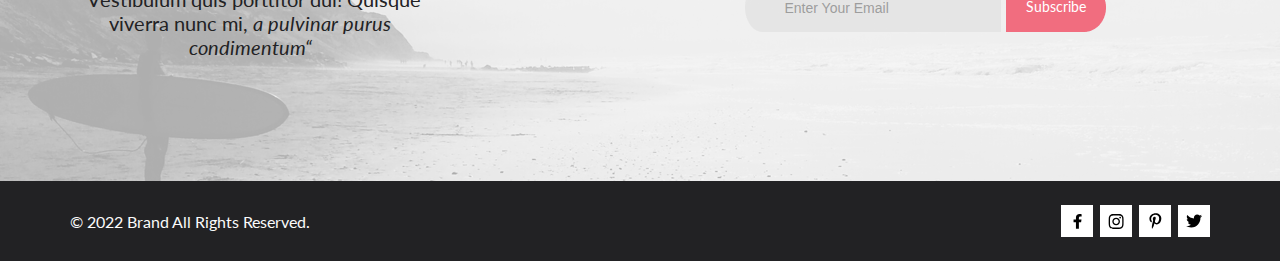
==== commit 2a81e39e: "shop 7.3" ====
--- a/cart.html
+++ b/cart.html
@@ -68,6 +68,7 @@
     </div>
     <a class="header_link" href="registration.html"><img src="img/login.svg" alt="login"></a>
     <a class="header_link" href="cart.html"><img src="img/cart.svg" alt="cart"></a>
+    <div class="circle_cart">0</div>
   </div>
 </header>
 <div class="shopping_cart center">
--- a/style.css
+++ b/style.css
@@ -235,6 +235,7 @@
   display: -webkit-box;
   display: -ms-flexbox;
   display: flex;
+  position: relative;
   -webkit-box-pack: justify;
       -ms-flex-pack: justify;
           justify-content: space-between;
@@ -373,6 +374,32 @@
           transform: translate(0%);
 }
 
+.circle_cart {
+  display: -webkit-box;
+  display: -ms-flexbox;
+  display: flex;
+  -webkit-box-pack: center;
+      -ms-flex-pack: center;
+          justify-content: center;
+  -webkit-box-align: center;
+      -ms-flex-align: center;
+          align-items: center;
+  position: absolute;
+  top: -10px;
+  right: -13px;
+  -webkit-clip-path: circle(50%);
+          clip-path: circle(50%);
+  height: 2em;
+  width: 2em;
+  background: #F16D7F;
+  font-style: normal;
+  font-weight: 400;
+  font-size: 12px;
+  line-height: 14px;
+  color: #FFFFFF;
+  z-index: 2;
+}
+
 .top_content {
   background-color: #f1e4e6;
   padding-left: calc(50% - 800px);
@@ -610,6 +637,8 @@
   font-size: 14px;
   line-height: 17px;
   color: #fff;
+  background-color: rgba(28, 28, 28, 0);
+  cursor: pointer;
 }
 
 .browse_but {
@@ -2223,6 +2252,31 @@
   .menu {
     width: 100%;
   }
+  .circle_cart {
+    display: -webkit-box;
+    display: -ms-flexbox;
+    display: flex;
+    -webkit-box-pack: center;
+        -ms-flex-pack: center;
+            justify-content: center;
+    -webkit-box-align: center;
+        -ms-flex-align: center;
+            align-items: center;
+    position: absolute;
+    top: 88px;
+    right: 76px;
+    -webkit-clip-path: circle(50%);
+            clip-path: circle(50%);
+    height: 19px;
+    width: 19px;
+    background: #F16D7F;
+    font-style: normal;
+    font-weight: 400;
+    font-size: 12px;
+    line-height: 14px;
+    color: #FFFFFF;
+    z-index: 2;
+  }
   .menu_mobile_link {
     display: -webkit-box;
     display: -ms-flexbox;
@@ -2233,6 +2287,12 @@
     background-color: #e8e8e8;
     border-radius: 10px;
     margin-bottom: 24px;
+  }
+  .mobile_link {
+    display: -webkit-box;
+    display: -ms-flexbox;
+    display: flex;
+    position: relative;
   }
   .sale {
     -ms-grid-columns: (1fr)[1];
